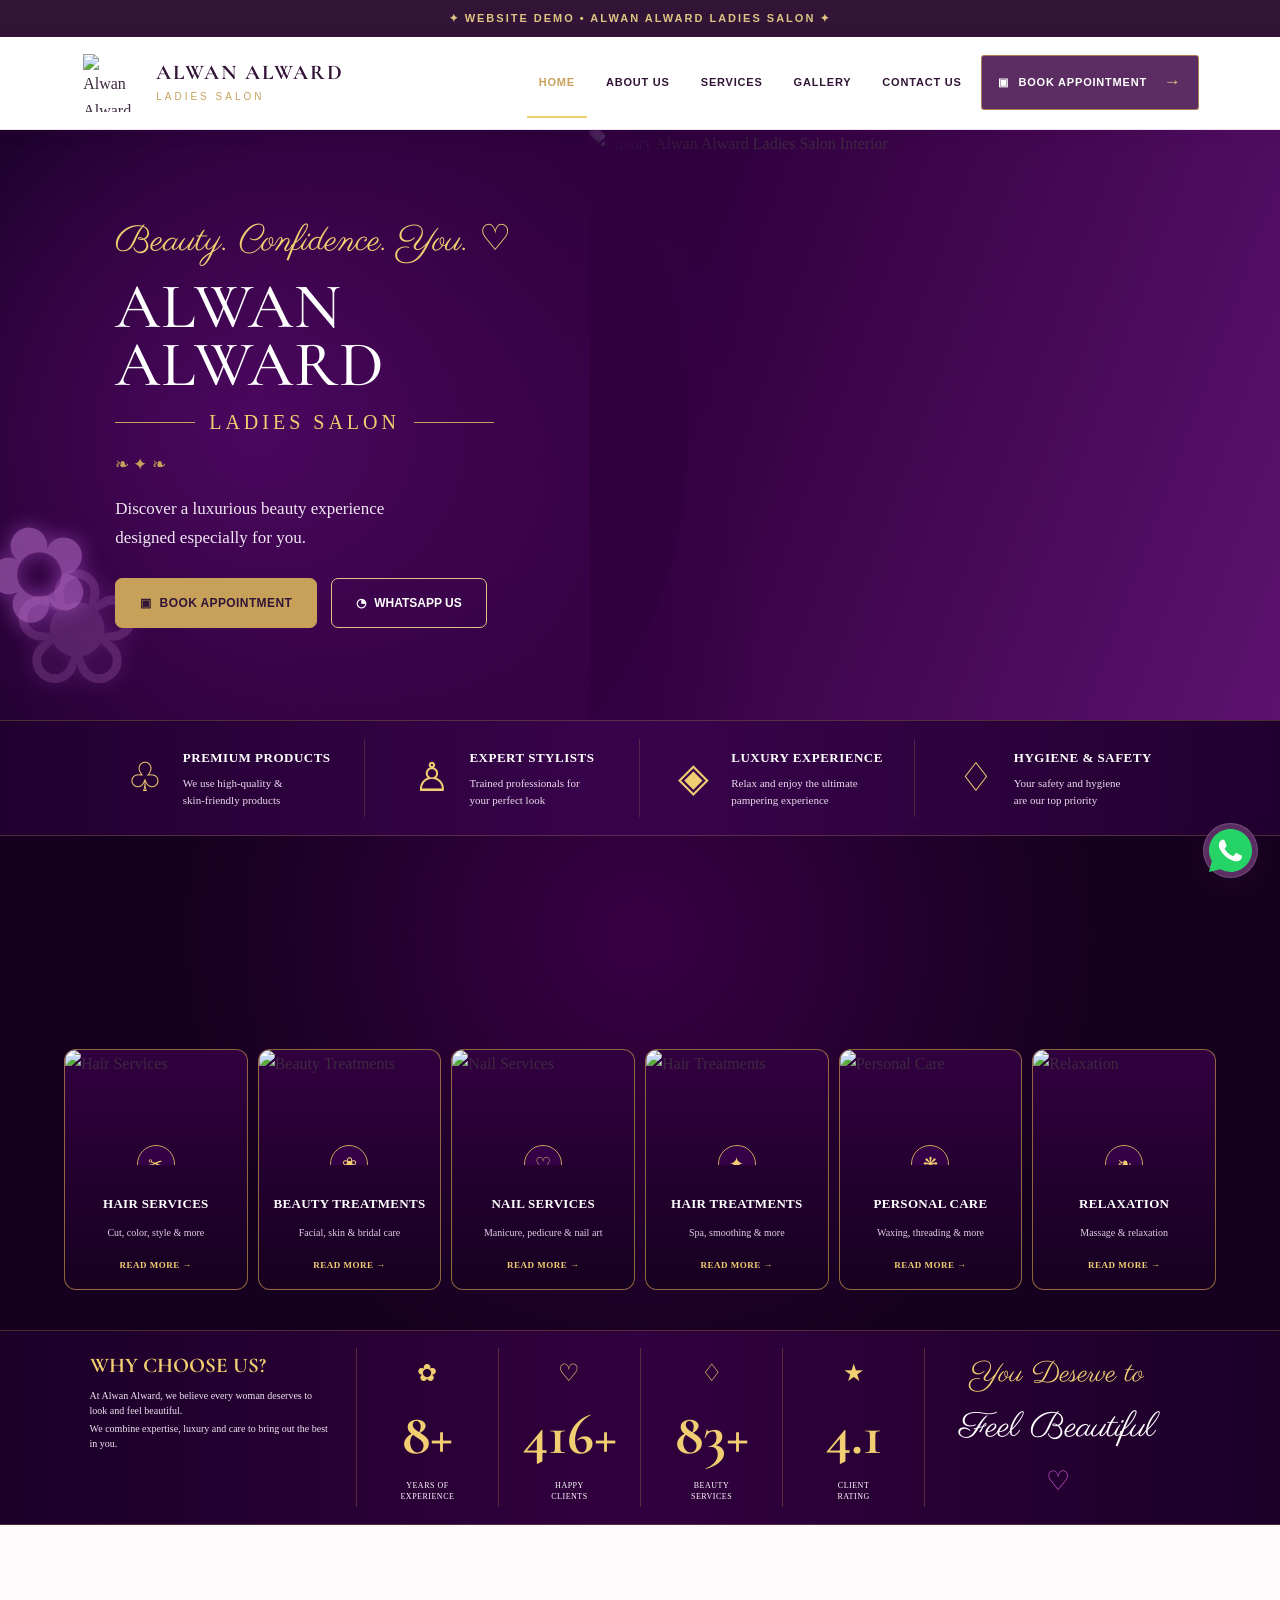
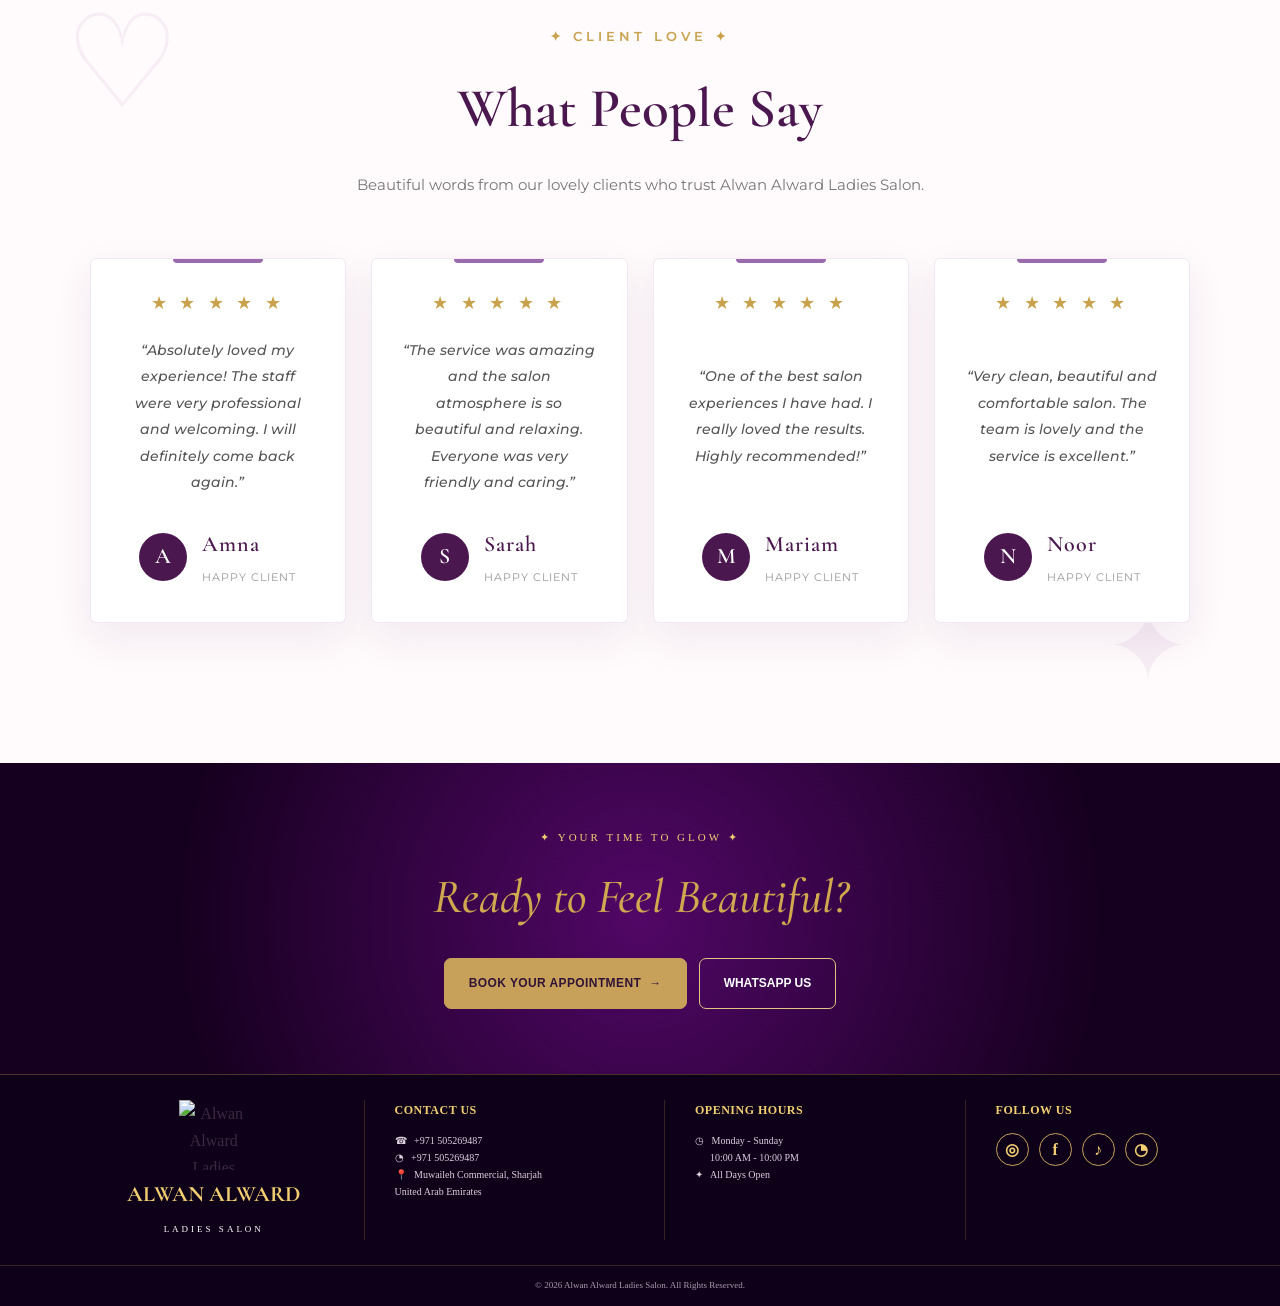
==== index.html @ 828f419b "Add files via upload" ====
<!DOCTYPE html>
<html lang="en">

<head>

    <meta charset="UTF-8">

    <meta name="viewport"
          content="width=device-width, initial-scale=1.0">

    <title>Alwan Alward Ladies Salon | Luxury Beauty Salon</title>

    <meta name="description"
          content="Alwan Alward Ladies Salon - Luxury beauty, hair, nails and personal care in Sharjah.">

    <!-- Google Fonts -->
    <link rel="preconnect"
          href="https://fonts.googleapis.com">

    <link rel="preconnect"
          href="https://fonts.gstatic.com"
          crossorigin>

    <link href="https://fonts.googleapis.com/css2?family=Cormorant+Garamond:wght@400;500;600;700&family=Montserrat:wght@300;400;500;600;700&family=Parisienne&display=swap"
          rel="stylesheet">

    <!-- Main CSS -->
    <link rel="stylesheet"
          href="style.css">

</head>


<body>


<!-- =====================================================
     DEMO BAR
===================================================== -->

<div class="demo-bar">

    ✦ WEBSITE DEMO • ALWAN ALWARD LADIES SALON ✦

</div>



<!-- =====================================================
     HEADER
===================================================== -->

<header class="site-header">

    <div class="header-container">


        <!-- LOGO -->

        <a href="index.html"
           class="brand">

            <div class="brand-logo">

                <img src="images/alwan-alward-logo.png.png"
                     alt="Alwan Alward Ladies Salon Logo">

            </div>

            <div class="brand-text">

                <h1>
                    ALWAN ALWARD
                </h1>

                <span>
                    LADIES SALON
                </span>

            </div>

        </a>



        <!-- NAVIGATION -->

        <nav class="main-nav">

            <a href="index.html"
               class="active">
                HOME
            </a>

            <a href="about.html">
                ABOUT US
            </a>

            <a href="services.html">
                SERVICES
            </a>

            <a href="gallery.html">
                GALLERY
            </a>

            <a href="contact.html">
                CONTACT US
            </a>

            <a href="booking.html"
               class="nav-book">

                <span>▣</span>

                BOOK APPOINTMENT

                <b>→</b>

            </a>

        </nav>


    </div>

</header>



<!-- =====================================================
     HERO
===================================================== -->

<section class="hero">


    <!-- Decorative flowers -->

    <div class="hero-flower hero-flower-left">
        ✿
    </div>

    <div class="hero-flower hero-flower-bottom">
        ❀
    </div>



    <!-- LEFT SIDE -->

    <div class="hero-content">


        <p class="hero-script">

            Beauty. Confidence. You. ♡

        </p>


        <h2>

            ALWAN ALWARD

        </h2>


        <div class="hero-title-line">

            <span></span>

            LADIES SALON

            <span></span>

        </div>


        <div class="hero-ornament">

            ❧ ✦ ❧

        </div>


        <p class="hero-description">

            Discover a luxurious beauty experience
            <br>
            designed especially for you.

        </p>


        <div class="hero-buttons">


            <a href="booking.html"
               class="gold-button">

                <span>▣</span>

                BOOK APPOINTMENT

            </a>


            <a href="https://wa.me/971559984525"
               target="_blank"
               rel="noopener"
               class="outline-button">

                <span>◔</span>

                WHATSAPP US

            </a>


        </div>


    </div>



    <!-- RIGHT SIDE IMAGE -->

    <div class="hero-image">

        <img src="images/alwaanalwardhome.png"
             alt="Luxury Alwan Alward Ladies Salon Interior">

        <div class="hero-image-overlay"></div>

        <div class="hero-image-frame"></div>

    </div>


</section>



<!-- =====================================================
     FEATURE STRIP
===================================================== -->

<section class="feature-strip">


    <div class="feature-item">


        <div class="feature-icon">
            ♧
        </div>


        <div>

            <h3>
                PREMIUM PRODUCTS
            </h3>

            <p>
                We use high-quality &
                <br>
                skin-friendly products
            </p>

        </div>


    </div>



    <div class="feature-item">


        <div class="feature-icon">
            ♙
        </div>


        <div>

            <h3>
                EXPERT STYLISTS
            </h3>

            <p>
                Trained professionals for
                <br>
                your perfect look
            </p>

        </div>


    </div>



    <div class="feature-item">


        <div class="feature-icon">
            ◈
        </div>


        <div>

            <h3>
                LUXURY EXPERIENCE
            </h3>

            <p>
                Relax and enjoy the ultimate
                <br>
                pampering experience
            </p>

        </div>


    </div>



    <div class="feature-item">


        <div class="feature-icon">
            ♢
        </div>


        <div>

            <h3>
                HYGIENE & SAFETY
            </h3>

            <p>
                Your safety and hygiene
                <br>
                are our top priority
            </p>

        </div>


    </div>


</section>



<!-- =====================================================
     SERVICES
===================================================== -->

<section class="services-section">


    <div class="section-heading">


        <p>
            ✦
        </p>


        <h2>
            OUR SERVICES
        </h2>


        <div class="heading-line">

            <span></span>

            ❧

            <span></span>

        </div>


    </div>



    <div class="services-grid">


        <!-- HAIR -->

        <a href="services.html#hair"
           class="service-card">


            <div class="service-image">

                <img src="images/hairsaloon.jpg"
                     alt="Hair Services">

                <div class="service-icon">
                    ✂
                </div>

            </div>


            <div class="service-content">

                <h3>
                    HAIR SERVICES
                </h3>

                <p>
                    Cut, color, style & more
                </p>

                <span>
                    READ MORE →
                </span>

            </div>


        </a>



        <!-- BEAUTY -->

        <a href="services.html#beauty"
           class="service-card">


            <div class="service-image">

                <img src="images/facemassage.jpg"
                     alt="Beauty Treatments">

                <div class="service-icon">
                    ❀
                </div>

            </div>


            <div class="service-content">

                <h3>
                    BEAUTY TREATMENTS
                </h3>

                <p>
                    Facial, skin & bridal care
                </p>

                <span>
                    READ MORE →
                </span>

            </div>


        </a>



        <!-- NAILS -->

        <a href="services.html#nails"
           class="service-card">


            <div class="service-image">

                <img src="images/nailsaloon.jpg"
                     alt="Nail Services">

                <div class="service-icon">
                    ♡
                </div>

            </div>


            <div class="service-content">

                <h3>
                    NAIL SERVICES
                </h3>

                <p>
                    Manicure, pedicure & nail art
                </p>

                <span>
                    READ MORE →
                </span>

            </div>


        </a>



        <!-- HAIR TREATMENTS -->

        <a href="services.html"
           class="service-card">


            <div class="service-image">

                <img src="images/alwan shower.webp"
                     alt="Hair Treatments">

                <div class="service-icon">
                    ✦
                </div>

            </div>


            <div class="service-content">

                <h3>
                    HAIR TREATMENTS
                </h3>

                <p>
                    Spa, smoothing & more
                </p>

                <span>
                    READ MORE →
                </span>

            </div>


        </a>



        <!-- PERSONAL CARE -->

        <a href="services.html"
           class="service-card">


            <div class="service-image">

                <img src="images/tretment.jpg"
                     alt="Personal Care">

                <div class="service-icon">
                    ❋
                </div>

            </div>


            <div class="service-content">

                <h3>
                    PERSONAL CARE
                </h3>

                <p>
                    Waxing, threading & more
                </p>

                <span>
                    READ MORE →
                </span>

            </div>


        </a>



        <!-- RELAXATION -->

        <a href="services.html"
           class="service-card">


            <div class="service-image">

                <img src="images/facemassage.jpg"
                     alt="Relaxation">

                <div class="service-icon">
                    ❧
                </div>

            </div>


            <div class="service-content">

                <h3>
                    RELAXATION
                </h3>

                <p>
                    Massage & relaxation
                </p>

                <span>
                    READ MORE →
                </span>

            </div>


        </a>


    </div>


</section>



<!-- =====================================================
     WHY CHOOSE US / STATS
===================================================== -->

<section class="stats-section">


    <div class="why-text">


        <h2>
            WHY CHOOSE US?
        </h2>


        <p>

            At Alwan Alward, we believe every woman
            deserves to look and feel beautiful.

        </p>


        <p>

            We combine expertise, luxury and care
            to bring out the best in you.

        </p>


    </div>



    <div class="stat-box">


        <div class="stat-icon">
            ✿
        </div>


        <strong class="stat-number" data-target="10">
    0+
</strong>


        <span>
            YEARS OF
            <br>
            EXPERIENCE
        </span>


    </div>



    <div class="stat-box">


        <div class="stat-icon">
            ♡
        </div>


       <strong class="stat-number" data-target="500">
    0+
</strong>

        <span>
            HAPPY
            <br>
            CLIENTS
        </span>


    </div>



    <div class="stat-box">


        <div class="stat-icon">
            ♢
        </div>


       <strong class="stat-number" data-target="100">
    0+
</strong>


        <span>
            BEAUTY
            <br>
            SERVICES
        </span>


    </div>



    <div class="stat-box">


        <div class="stat-icon">
            ★
        </div>


        <strong class="stat-number decimal" data-target="4.9">
    0
</strong>
        <span>
            CLIENT
            <br>
            RATING
        </span>


    </div>



    <div class="stats-message">

        <p>
            You Deserve to
        </p>

        <strong>
            Feel Beautiful
        </strong>

        <span>
            ♡
        </span>

    </div>


</section>

<!-- =====================================================
     WHAT PEOPLE SAY
===================================================== -->

<section class="testimonials-section" id="testimonials">

    <div class="testimonials-heading">

        <span>✦ CLIENT LOVE ✦</span>

        <h2>
            What People Say
        </h2>

        <p>
            Beautiful words from our lovely clients who trust
            Alwan Alward Ladies Salon.
        </p>

    </div>


    <div class="testimonials-container">


        <!-- TESTIMONIAL 1 -->

        <div class="testimonial-card scroll-testimonial">

            <div class="testimonial-stars">
                ★ ★ ★ ★ ★
            </div>

            <p class="testimonial-text">
                “Absolutely loved my experience! The staff were
                very professional and welcoming. I will definitely
                come back again.”
            </p>

            <div class="testimonial-client">

                <div class="client-icon">
                    A
                </div>

                <div>
                    <h3>
                        Amna
                    </h3>

                    <span>
                        Happy Client
                    </span>
                </div>

            </div>

        </div>


        <!-- TESTIMONIAL 2 -->

        <div class="testimonial-card scroll-testimonial">

            <div class="testimonial-stars">
                ★ ★ ★ ★ ★
            </div>

            <p class="testimonial-text">
                “The service was amazing and the salon atmosphere
                is so beautiful and relaxing. Everyone was very
                friendly and caring.”
            </p>

            <div class="testimonial-client">

                <div class="client-icon">
                    S
                </div>

                <div>
                    <h3>
                        Sarah
                    </h3>

                    <span>
                        Happy Client
                    </span>
                </div>

            </div>

        </div>


        <!-- TESTIMONIAL 3 -->

        <div class="testimonial-card scroll-testimonial">

            <div class="testimonial-stars">
                ★ ★ ★ ★ ★
            </div>

            <p class="testimonial-text">
                “One of the best salon experiences I have had.
                I really loved the results. Highly recommended!”
            </p>

            <div class="testimonial-client">

                <div class="client-icon">
                    M
                </div>

                <div>
                    <h3>
                        Mariam
                    </h3>

                    <span>
                        Happy Client
                    </span>
                </div>

            </div>

        </div>


        <!-- TESTIMONIAL 4 -->

        <div class="testimonial-card scroll-testimonial">

            <div class="testimonial-stars">
                ★ ★ ★ ★ ★
            </div>

            <p class="testimonial-text">
                “Very clean, beautiful and comfortable salon.
                The team is lovely and the service is excellent.”
            </p>

            <div class="testimonial-client">

                <div class="client-icon">
                    N
                </div>

                <div>
                    <h3>
                        Noor
                    </h3>

                    <span>
                        Happy Client
                    </span>
                </div>

            </div>

        </div>


    </div>

</section>





<!-- =====================================================
     CALL TO ACTION
===================================================== -->

<section class="cta-section">


    <div class="cta-content">


        <p>
            ✦ YOUR TIME TO GLOW ✦
        </p>


        <h2>
            Ready to Feel
            <span>
                Beautiful?
            </span>
        </h2>


        <div class="cta-buttons">


            <a href="booking.html"
               class="gold-button">

                BOOK YOUR APPOINTMENT

                <b>→</b>

            </a>


            <a href="https://wa.me/971559984525"
               target="_blank"
               rel="noopener"
               class="outline-button">

                WHATSAPP US

            </a>


        </div>


    </div>


</section>



<!-- =====================================================
     FOOTER
===================================================== -->

<footer class="footer">


    <div class="footer-container">


        <!-- FOOTER BRAND -->

        <div class="footer-brand">


            <img src="images/alwan-alward-logo.png.png"
                 alt="Alwan Alward Ladies Salon">


            <h3>
                ALWAN ALWARD
            </h3>


            <span>
                LADIES SALON
            </span>


        </div>



        <!-- CONTACT -->

        <div class="footer-column">


            <h3>
                CONTACT US
            </h3>


            <p>
                ☎ &nbsp; +971 505269487
            </p>


            <p>
                ◔ &nbsp; +971 505269487
            </p>


            <p>
                📍 &nbsp; Muwaileh Commercial,
                Sharjah
            </p>


            <p>
                United Arab Emirates
            </p>


        </div>



        <!-- OPENING HOURS -->

        <div class="footer-column">


            <h3>
                OPENING HOURS
            </h3>


            <p>
                ◷ &nbsp; Monday - Sunday
            </p>


            <p>
                &nbsp;&nbsp;&nbsp;&nbsp;&nbsp;
                10:00 AM - 10:00 PM
            </p>


            <p>
                ✦ &nbsp; All Days Open
            </p>


        </div>



        <!-- SOCIAL -->

        <div class="footer-column">


            <h3>
                FOLLOW US
            </h3>


            <div class="social-links">


                <a href="https://www.instagram.com/alwan_alward_ladies_salon/"
                   target="_blank"
                   rel="noopener"
                   aria-label="Instagram">

                    ◎

                </a>


                <a href="#"
                   aria-label="Facebook">

                    f

                </a>


                <a href="#"
                   aria-label="TikTok">

                    ♪

                </a>


                <a href="https://wa.me/971559984525"
                   target="_blank"
                   rel="noopener"
                   aria-label="WhatsApp">

                    ◔

                </a>


            </div>


        </div>


    </div>



    <div class="footer-bottom">


        © 2026 Alwan Alward Ladies Salon.
        All Rights Reserved.


    </div>


</footer>




<!-- =====================================================
     FLOATING WHATSAPP
===================================================== -->

<a
    href="https://wa.me/971559984525"
    target="_blank"
    rel="noopener"
    class="floating-whatsapp"
    aria-label="WhatsApp"
>
    <svg
        viewBox="0 0 32 32"
        xmlns="http://www.w3.org/2000/svg"
        aria-hidden="true"
    >
        <path
            fill="#25D366"
            d="M16 3C8.82 3 3 8.82 3 16c0 2.29.6 4.44 1.74 6.34L3 29l6.83-1.7A12.94 12.94 0 0 0 16 29c7.18 0 13-5.82 13-13S23.18 3 16 3z"
        />

        <path
            fill="#fff"
            d="M22.1 18.7c-.34-.17-2.02-1-2.33-1.11-.31-.12-.54-.17-.77.17-.23.34-.88 1.11-1.08 1.34-.2.23-.4.26-.74.09-.34-.17-1.43-.53-2.72-1.69-1.01-.9-1.69-2-1.89-2.34-.2-.34-.02-.52.15-.69.15-.15.34-.4.51-.6.17-.2.23-.34.34-.57.11-.23.06-.43-.03-.6-.09-.17-.77-1.85-1.06-2.54-.28-.67-.56-.58-.77-.59h-.65c-.23 0-.6.09-.91.43-.31.34-1.2 1.17-1.2 2.85 0 1.68 1.23 3.3 1.4 3.53.17.23 2.42 3.7 5.86 5.19.82.35 1.46.56 1.96.72.82.26 1.56.22 2.15.13.66-.1 2.02-.83 2.3-1.63.28-.8.28-1.48.2-1.63-.08-.14-.31-.23-.65-.4z"
        />
    </svg>
</a>


<!-- =====================================================
     STATS COUNTING SCRIPT
===================================================== -->

<script>

document.addEventListener("DOMContentLoaded", function () {

    const numbers =
        document.querySelectorAll(".stat-number");


    const observer =
        new IntersectionObserver(

            function (entries, observer) {

                entries.forEach(function (entry) {

                    if (entry.isIntersecting) {

                        const number = entry.target;

                        const target =
                            parseFloat(
                                number.dataset.target
                            );

                        const isDecimal =
                            number.classList.contains(
                                "decimal"
                            );


                        const duration = 2000;

                        const startTime =
                            performance.now();


                        function updateNumber(currentTime) {

                            const elapsed =
                                currentTime - startTime;


                            const progress =
                                Math.min(
                                    elapsed / duration,
                                    1
                                );


                            const eased =
                                1 -
                                Math.pow(
                                    1 - progress,
                                    3
                                );


                            const current =
                                target * eased;


                            if (isDecimal) {

                                number.textContent =
                                    current.toFixed(1);

                            } else {

                                number.textContent =
                                    Math.floor(current) + "+";

                            }


                            if (progress < 1) {

                                requestAnimationFrame(
                                    updateNumber
                                );

                            } else {

                                if (isDecimal) {

                                    number.textContent =
                                        target.toFixed(1);

                                } else {

                                    number.textContent =
                                        target + "+";

                                }

                            }

                        }


                        requestAnimationFrame(
                            updateNumber
                        );


                        /*
                           Run counting only once
                        */

                        observer.unobserve(number);

                    }

                });

            },

            {
                threshold: 0.5
            }

        );


    numbers.forEach(function (number) {

        observer.observe(number);

    });

});

</script>





<!-- =====================================================
     TESTIMONIAL REPEAT SCROLL ANIMATION
===================================================== -->

<script>

document.addEventListener("DOMContentLoaded", function () {

    const testimonialCards =
        document.querySelectorAll(".scroll-testimonial");


    if (testimonialCards.length === 0) {
        return;
    }


    const testimonialObserver =
        new IntersectionObserver(

            function (entries) {

                entries.forEach(function (entry) {

                    if (entry.isIntersecting) {

                        /*
                           Add animation when entering screen
                        */

                        entry.target.classList.add("show");

                    } else {

                        /*
                           Remove animation when leaving screen

                           This allows the animation to happen
                           again when the user scrolls back.
                        */

                        entry.target.classList.remove("show");

                    }

                });

            },

            {
                threshold: 0.20
            }

        );


    testimonialCards.forEach(function (card) {

        testimonialObserver.observe(card);

    });

});

</script>


<!-- =====================================================
     BODY / HTML CLOSING
===================================================== -->

</body>

</html>
---- style.css ----
/* =========================================================
   ALWAN ALWARD LADIES SALON
   LUXURY PURPLE DESIGN
========================================================= */


/* =========================================================
   RESET
========================================================= */

* {
    margin: 0;
    padding: 0;
    box-sizing: border-box;
}


html {
    scroll-behavior: smooth;
}


body {
    font-family: "Montserrat", sans-serif;
    background: #12001f;
    color: #ffffff;
    overflow-x: hidden;
}


a {
    text-decoration: none;
    color: inherit;
}


img {
    max-width: 100%;
    display: block;
}


/* =========================================================
   COLORS
========================================================= */

:root {

    --dark-purple: #10001c;

    --deep-purple: #180024;

    --purple: #3a0750;

    --bright-purple: #68177e;

    --gold: #d9aa4d;

    --light-gold: #f2ce72;

    --white: #ffffff;

    --soft-white: #eee7f2;

    --border-gold: rgba(218, 170, 77, 0.65);

}


/* =========================================================
   DEMO BAR
========================================================= */

.demo-bar {

    background: #08000e;

    color: var(--light-gold);

    text-align: center;

    padding: 6px 10px;

    font-size: 9px;

    letter-spacing: 3px;

    font-weight: 600;

}


/* =========================================================
   HEADER
========================================================= */

.site-header {

    position: relative;

    z-index: 50;

    background:
        linear-gradient(
            90deg,
            #10001d,
            #21002f,
            #12001e
        );

    border-bottom: 1px solid
        rgba(218, 170, 77, 0.25);

}


.header-container {

    width: 92%;

    max-width: 1450px;

    margin: auto;

    min-height: 86px;

    display: flex;

    align-items: center;

    justify-content: space-between;

    gap: 40px;

}


/* =========================================================
   BRAND
========================================================= */

.brand {

    display: flex;

    align-items: center;

    gap: 13px;

}


.brand-logo {

    width: 62px;

    height: 62px;

    display: flex;

    align-items: center;

    justify-content: center;

}


.brand-logo img {

    width: 62px;

    height: 62px;

    object-fit: contain;

}


.brand-text {

    display: flex;

    flex-direction: column;

}


.brand-text h1 {

    font-family:
        "Cormorant Garamond",
        serif;

    font-size: 27px;

    letter-spacing: 1px;

    color: white;

    line-height: 1;

}


.brand-text span {

    margin-top: 6px;

    font-size: 10px;

    letter-spacing: 4px;

    color: var(--light-gold);

}


/* =========================================================
   NAVIGATION
========================================================= */

.main-nav {

    display: flex;

    align-items: center;

    gap: 34px;

}


.main-nav > a {

    position: relative;

    color: #ffffff;

    font-size: 13px;

    font-weight: 500;

    letter-spacing: .3px;

    transition: .3s ease;

}


.main-nav > a:hover {

    color: var(--light-gold);

}


.main-nav > a.active {

    color: var(--light-gold);

}


.main-nav > a.active::after {

    content: "";

    position: absolute;

    left: 0;

    right: 0;

    bottom: -16px;

    height: 2px;

    background:
        var(--light-gold);

}


/* =========================================================
   NAV BOOK BUTTON
========================================================= */

.nav-book {

    border: 1px solid
        var(--border-gold);

    padding: 13px 19px;

    border-radius: 8px;

    display: flex !important;

    align-items: center;

    gap: 10px;

    color: white !important;

}


.nav-book b {

    color: var(--light-gold);

    font-size: 17px;

}


.nav-book:hover {

    background: var(--gold);

    color: #180021 !important;

}


/* =========================================================
   HERO
========================================================= */

.hero {

    min-height: 590px;

    position: relative;

    overflow: hidden;

    display: grid;

    grid-template-columns:
        46%
        54%;

    background:

        radial-gradient(
            circle at 20% 50%,
            #4c075f 0%,
            transparent 45%
        ),

        linear-gradient(
            110deg,
            #12001f,
            #31003f 50%,
            #5d126e
        );

}


/* =========================================================
   HERO CONTENT
========================================================= */

.hero-content {

    position: relative;

    z-index: 5;

    display: flex;

    flex-direction: column;

    justify-content: center;

    padding:

        45px
        45px
        55px
        9vw;

}


.hero-script {

    color: var(--light-gold);

    font-family:
        "Parisienne",
        cursive;

    font-size: 36px;

    margin-bottom: 6px;

}


.hero-content h2 {

    font-family:
        "Cormorant Garamond",
        serif;

    font-size: clamp(
        55px,
        5vw,
        84px
    );

    font-weight: 500;

    line-height: .9;

    letter-spacing: 1px;

    color: white;

}


.hero-title-line {

    display: flex;

    align-items: center;

    gap: 14px;

    color: var(--light-gold);

    font-size: 20px;

    letter-spacing: 4px;

    margin-top: 12px;

}


.hero-title-line span {

    width: 80px;

    height: 1px;

    background: var(--gold);

}


.hero-ornament {

    color: var(--gold);

    margin: 12px 0;

    font-size: 17px;

}


.hero-description {

    color: #f2e8f4;

    font-size: 17px;

    line-height: 1.7;

    margin-top: 3px;

}


.hero-buttons {

    display: flex;

    gap: 14px;

    margin-top: 25px;

    flex-wrap: wrap;

}


/* =========================================================
   BUTTONS
========================================================= */

.gold-button {

    background:
        linear-gradient(
            135deg,
            #f1c866,
            #c79539
        );

    color: #24002e;

    padding: 14px 24px;

    border-radius: 7px;

    display: inline-flex;

    align-items: center;

    justify-content: center;

    gap: 10px;

    font-size: 13px;

    font-weight: 700;

    letter-spacing: .4px;

    transition: .3s ease;

    border: 1px solid var(--gold);

}


.gold-button:hover {

    transform: translateY(-3px);

    box-shadow:
        0 10px 30px
        rgba(218, 170, 77, .25);

}


.outline-button {

    padding: 14px 24px;

    border: 1px solid
        var(--gold);

    border-radius: 7px;

    color: white;

    display: inline-flex;

    align-items: center;

    justify-content: center;

    gap: 9px;

    font-size: 13px;

    font-weight: 600;

    transition: .3s ease;

}


.outline-button:hover {

    background: var(--gold);

    color: #21002b;

}


/* =========================================================
   HERO IMAGE
========================================================= */

.hero-image {

    position: relative;

    min-height: 590px;

    overflow: hidden;

}


.hero-image img {

    width: 100%;

    height: 100%;

    object-fit: cover;

    object-position: center;

}


.hero-image-overlay {

    position: absolute;

    inset: 0;

    background:

        linear-gradient(
            90deg,
            rgba(48, 0, 63, .9),
            transparent 25%
        );

}


.hero-image-frame {

    position: absolute;

    top: 0;

    left: -80px;

    width: 180px;

    height: 100%;

    background: #31003f;

    clip-path: ellipse(
        100% 55%
        at 0% 50%
    );

}


/* =========================================================
   HERO DECORATIONS
========================================================= */

.hero-flower {

    position: absolute;

    z-index: 3;

    color: #b66ac8;

    opacity: .6;

    text-shadow:
        0 0 20px #a84dc4;

}


.hero-flower-left {

    left: -15px;

    bottom: 35px;

    font-size: 130px;

    transform: rotate(-20deg);

}


.hero-flower-bottom {

    left: 10px;

    bottom: -45px;

    font-size: 160px;

    opacity: .3;

}


/* =========================================================
   FEATURE STRIP
========================================================= */

.feature-strip {

    background:

        linear-gradient(
            90deg,
            #21002f,
            #39034c,
            #21002f
        );

    border-top: 1px solid
        rgba(218,170,77,.25);

    border-bottom: 1px solid
        rgba(218,170,77,.25);

    display: grid;

    grid-template-columns:
        repeat(4, 1fr);

    padding: 18px 7%;

}


.feature-item {

    display: flex;

    align-items: center;

    justify-content: center;

    gap: 15px;

    padding: 5px 25px;

    border-right:
        1px solid
        rgba(218,170,77,.2);

}


.feature-item:last-child {

    border-right: none;

}


.feature-icon {

    font-size: 40px;

    color: var(--light-gold);

    min-width: 45px;

    text-align: center;

}


.feature-item h3 {

    font-size: 13px;

    color: white;

    letter-spacing: .5px;

    margin-bottom: 6px;

}


.feature-item p {

    color: #eadcec;

    font-size: 11px;

    line-height: 1.5;

}


/* =========================================================
   SERVICES
========================================================= */

.services-section {

    position: relative;

    padding: 35px 5% 40px;

    background:

        radial-gradient(
            circle at 50% 20%,
            #380044,
            transparent 60%
        ),

        #16001f;

}


.section-heading {

    text-align: center;

    margin-bottom: 22px;

}


.section-heading > p {

    color: var(--gold);

    font-size: 22px;

}


.section-heading h2 {

    font-family:
        "Cormorant Garamond",
        serif;

    font-size: 28px;

    font-weight: 600;

    color: var(--light-gold);

    letter-spacing: 2px;

}


.heading-line {

    display: flex;

    justify-content: center;

    align-items: center;

    gap: 14px;

    color: var(--gold);

    margin-top: 3px;

}


.heading-line span {

    width: 150px;

    height: 1px;

    background:
        linear-gradient(
            90deg,
            transparent,
            var(--gold)
        );

}


.heading-line span:last-child {

    background:
        linear-gradient(
            90deg,
            var(--gold),
            transparent
        );

}


/* =========================================================
   SERVICE GRID
========================================================= */

.services-grid {

    max-width: 1250px;

    margin: auto;

    display: grid;

    grid-template-columns:
        repeat(6, 1fr);

    gap: 10px;

}


.service-card {

    background:
        linear-gradient(
            180deg,
            #31003f,
            #170020
        );

    border: 1px solid
        rgba(218,170,77,.6);

    border-radius: 12px;

    overflow: hidden;

    transition: .35s ease;

}


.service-card:hover {

    transform: translateY(-7px);

    border-color:
        var(--light-gold);

    box-shadow:
        0 15px 35px
        rgba(0,0,0,.35);

}


.service-image {

    height: 115px;

    position: relative;

    overflow: hidden;

}


.service-image img {

    width: 100%;

    height: 100%;

    object-fit: cover;

    transition: .4s ease;

}


.service-card:hover
.service-image img {

    transform: scale(1.08);

}


.service-icon {

    position: absolute;

    bottom: -18px;

    left: 50%;

    transform:
        translateX(-50%);

    width: 38px;

    height: 38px;

    border-radius: 50%;

    display: flex;

    align-items: center;

    justify-content: center;

    background: #340046;

    border: 1px solid
        var(--gold);

    color: var(--light-gold);

    font-size: 18px;

}


.service-content {

    text-align: center;

    padding:
        28px
        10px
        13px;

}


.service-content h3 {

    color: white;

    font-size: 13px;

    letter-spacing: .3px;

}


.service-content p {

    color: #ded0e3;

    font-size: 10px;

    margin: 8px 0;

}


.service-content span {

    color: var(--light-gold);

    font-size: 9px;

    font-weight: 600;

    letter-spacing: .5px;

}


/* =========================================================
   STATS
========================================================= */

.stats-section {

    background:

        linear-gradient(
            90deg,
            #1c0028,
            #31003e,
            #1c0028
        );

    border-top:
        1px solid
        rgba(218,170,77,.25);

    border-bottom:
        1px solid
        rgba(218,170,77,.25);

    display: grid;

    grid-template-columns:
        1.5fr
        repeat(4, .8fr)
        1.5fr;

    align-items: stretch;

    padding:
        17px 7%;

}


.why-text {

    padding-right: 25px;

}


.why-text h2 {

    font-family:
        "Cormorant Garamond",
        serif;

    color: var(--light-gold);

    font-size: 21px;

    margin-bottom: 6px;

}


.why-text p {

    color: #eee3f1;

    font-size: 10px;

    line-height: 1.45;

    max-width: 250px;

    margin-bottom: 4px;

}


.stat-box {

    border-left:
        1px solid
        rgba(218,170,77,.25);

    display: flex;

    flex-direction: column;

    align-items: center;

    justify-content: center;

    text-align: center;

    padding: 5px 10px;

}


.stat-icon {

    color: var(--light-gold);

    font-size: 24px;

}


.stat-box strong {

    font-family:
        "Cormorant Garamond",
        serif;

    font-size: 27px;

    color: var(--light-gold);

    line-height: 1;

    margin-top: 3px;

}


.stat-box span {

    font-size: 8px;

    color: white;

    line-height: 1.4;

    margin-top: 4px;

    letter-spacing: .5px;

}


.stats-message {

    border-left:
        1px solid
        rgba(218,170,77,.25);

    display: flex;

    flex-direction: column;

    align-items: center;

    justify-content: center;

}


.stats-message p {

    font-family:
        "Parisienne",
        cursive;

    font-size: 29px;

    color: var(--light-gold);

}


.stats-message strong {

    font-family:
        "Parisienne",
        cursive;

    font-size: 35px;

    color: white;

    font-weight: 400;

}


.stats-message span {

    color: #bf54c9;

    font-size: 27px;

}


/* =========================================================
   CTA
========================================================= */

.cta-section {

    padding: 65px 20px;

    text-align: center;

    background:

        radial-gradient(
            circle,
            #510766,
            #16001f 70%
        );

}


.cta-content > p {

    color: var(--light-gold);

    font-size: 11px;

    letter-spacing: 3px;

}


.cta-content h2 {

    font-family:
        "Cormorant Garamond",
        serif;

    font-size: 48px;

    font-weight: 500;

    margin: 10px 0 20px;

}


.cta-content h2,
.cta-content h2 span {
    color: #d0a84f !important;

    font-style: italic;

}


.cta-buttons {

    display: flex;

    justify-content: center;

    gap: 12px;

    flex-wrap: wrap;

}


/* =========================================================
   FOOTER
========================================================= */

.footer {

    background:
        #0e0019;

    border-top:
        1px solid
        rgba(218,170,77,.3);

}


.footer-container {

    width: 90%;

    max-width: 1300px;

    margin: auto;

    display: grid;

    grid-template-columns:
        1.2fr
        1.2fr
        1.2fr
        1fr;

    padding: 25px 0;

}


.footer-brand {

    text-align: center;

    border-right:
        1px solid
        rgba(218,170,77,.2);

}


.footer-brand img {

    width: 70px;

    height: 70px;

    object-fit: contain;

    margin:
        0 auto
        6px;

}


.footer-brand h3 {

    font-family:
        "Cormorant Garamond",
        serif;

    color: var(--light-gold);

    font-size: 22px;

}


.footer-brand span {

    color: white;

    font-size: 9px;

    letter-spacing: 3px;

}


.footer-column {

    padding:
        0 30px;

    border-right:
        1px solid
        rgba(218,170,77,.2);

}


.footer-column:last-child {

    border-right: none;

}


.footer-column h3 {

    color: var(--light-gold);

    font-size: 12px;

    letter-spacing: .5px;

    margin-bottom: 12px;

}


.footer-column p {

    color: #dcd0df;

    font-size: 10px;

    line-height: 1.7;

}


.social-links {

    display: flex;

    gap: 10px;

    margin-top: 13px;

}


.social-links a {

    width: 33px;

    height: 33px;

    border:
        1px solid
        var(--gold);

    border-radius: 50%;

    display: flex;

    align-items: center;

    justify-content: center;

    color: var(--light-gold);

    font-weight: 600;

    transition: .3s;

}


.social-links a:hover {

    background: var(--gold);

    color: #16001f;

}


.footer-bottom {

    border-top:
        1px solid
        rgba(218,170,77,.2);

    text-align: center;

    padding: 12px;

    color: #aa9caf;

    font-size: 9px;

}


/* =========================================================
   FLOATING WHATSAPP
========================================================= */

.floating-whatsapp {

    position: fixed;

    z-index: 100;

    right: 25px;

    bottom: 25px;

    width: 54px;

    height: 54px;

    border-radius: 50%;

    background:
        linear-gradient(
            135deg,
            #8a3aa1,
            #4d095d
        );

    border:
        1px solid
        rgba(255,255,255,.15);

    display: flex;

    align-items: center;

    justify-content: center;

    color: white;

    font-size: 25px;

    box-shadow:
        0 10px 30px
        rgba(0,0,0,.35);

    transition: .3s;

}


.floating-whatsapp:hover {

    transform:
        translateY(-5px)
        scale(1.05);

}


/* =========================================================
   TABLET
========================================================= */

@media (max-width: 1100px) {


    .header-container {

        width: 95%;

    }


    .main-nav {

        gap: 18px;

    }


    .main-nav > a {

        font-size: 11px;

    }


    .hero-content {

        padding-left: 6vw;

    }


    .hero-script {

        font-size: 29px;

    }


    .hero-content h2 {

        font-size: 58px;

    }


    .services-grid {

        grid-template-columns:
            repeat(3, 1fr);

    }


    .stats-section {

        grid-template-columns:
            repeat(3, 1fr);

        gap: 0;

    }


    .why-text {

        grid-column:
            span 3;

        text-align: center;

        padding:
            0 0 15px;

    }


    .why-text p {

        margin-left: auto;
        margin-right: auto;

    }


    .stats-message {

        grid-column:
            span 3;

        border-left: none;

        border-top:
            1px solid
            rgba(218,170,77,.2);

        padding-top: 15px;

        margin-top: 10px;

    }


}


/* =========================================================
   MOBILE
========================================================= */

@media (max-width: 760px) {


    .demo-bar {

        font-size: 7px;

        letter-spacing: 1.5px;

    }


    .header-container {

        min-height: 75px;

        flex-direction: column;

        gap: 15px;

        padding: 15px 0;

    }


    .brand {

        width: 100%;

        justify-content: center;

    }


    .brand-text h1 {

        font-size: 24px;

    }


    .main-nav {

        width: 100%;

        overflow-x: auto;

        justify-content:
            flex-start;

        padding-bottom: 5px;

        gap: 22px;

    }


    .main-nav > a {

        white-space: nowrap;

        font-size: 10px;

    }


    .nav-book {

        padding:
            10px 13px;

    }


    .hero {

        display: flex;

        flex-direction: column;

        min-height: auto;

    }


    .hero-content {

        order: 2;

        text-align: center;

        padding:
            45px 20px;

        align-items: center;

    }


    .hero-script {

        font-size: 30px;

    }


    .hero-content h2 {

        font-size: 54px;

    }


    .hero-title-line {

        font-size: 15px;

        letter-spacing: 3px;

    }


    .hero-title-line span {

        width: 35px;

    }


    .hero-description {

        font-size: 13px;

    }


    .hero-buttons {

        justify-content: center;

    }


    .hero-image {

        order: 1;

        min-height: 330px;

    }


    .hero-image-frame {

        display: none;

    }


    .hero-image-overlay {

        background:
            linear-gradient(
                180deg,
                transparent 50%,
                rgba(31,0,40,.8)
            );

    }


    .hero-flower {

        display: none;

    }


    .feature-strip {

        grid-template-columns:
            repeat(2, 1fr);

        padding: 15px 10px;

    }


    .feature-item {

        padding: 12px 8px;

        border-bottom:
            1px solid
            rgba(218,170,77,.2);

    }


    .feature-item:nth-child(2) {

        border-right: none;

    }


    .feature-item:nth-child(3) {

        border-bottom: none;

    }


    .feature-item:nth-child(4) {

        border-bottom: none;

        border-right: none;

    }


    .feature-icon {

        font-size: 28px;

        min-width: 30px;

    }


    .feature-item h3 {

        font-size: 9px;

    }


    .feature-item p {

        font-size: 8px;

    }


    .services-section {

        padding:
            35px 15px;

    }


    .heading-line span {

        width: 60px;

    }


    .services-grid {

        grid-template-columns:
            repeat(2, 1fr);

        gap: 10px;

    }


    .service-image {

        height: 120px;

    }


    .service-content h3 {

        font-size: 10px;

    }


    .service-content p {

        font-size: 8px;

    }


    .stats-section {

        grid-template-columns:
            repeat(2, 1fr);

        padding:
            25px 15px;

    }


    .why-text {

        grid-column:
            span 2;

    }


    .stat-box {

        border-bottom:
            1px solid
            rgba(218,170,77,.2);

        padding: 15px 5px;

    }


    .stats-message {

        grid-column:
            span 2;

    }


    .footer-container {

        grid-template-columns:
            repeat(2, 1fr);

        gap: 25px;

    }


    .footer-brand {

        border-right: none;

        grid-column:
            span 2;

        border-bottom:
            1px solid
            rgba(218,170,77,.2);

        padding-bottom: 20px;

    }


    .footer-column {

        border-right: none;

        padding:
            0 10px;

    }


}


/* =========================================================
   SMALL MOBILE
========================================================= */

@media (max-width: 450px) {


    .brand-text h1 {

        font-size: 20px;

    }


    .brand-text span {

        font-size: 8px;

    }


    .hero-content h2 {

        font-size: 45px;

    }


    .hero-script {

        font-size: 26px;

    }


    .hero-description {

        font-size: 12px;

    }


    .gold-button,
    .outline-button {

        width: 100%;

    }


    .hero-buttons {

        width: 100%;

        max-width: 300px;

    }


    .services-grid {

        grid-template-columns:
            1fr;

    }


    .service-image {

        height: 180px;

    }


    .stats-section {

        grid-template-columns:
            repeat(2, 1fr);

    }


    .cta-content h2 {

        font-size: 40px;

    }


    .footer-container {

        grid-template-columns:
            1fr;

    }


    .footer-brand,
    .why-text,
    .stats-message {

        grid-column:
            span 1;

    }


    .social-links {

        justify-content: center;

    }


    .floating-whatsapp {

        right: 15px;

        bottom: 15px;

    }

}
/* =========================================================
   SERVICES PAGE - NEW LUXURY DESIGN
========================================================= */

.services-hero {

    min-height: 360px;

    position: relative;

    display: flex;

    align-items: center;

    justify-content: center;

    text-align: center;

    overflow: hidden;

    background:

        radial-gradient(
            circle at center,
            #560968,
            transparent 55%
        ),

        linear-gradient(
            120deg,
            #10001c,
            #32003f,
            #180021
        );

    border-bottom:
        1px solid
        rgba(218,170,77,.3);

}


.services-hero-content {

    position: relative;

    z-index: 2;

    padding: 60px 20px;

}


.services-hero-content > p:first-child {

    font-family:
        "Parisienne",
        cursive;

    color:
        var(--light-gold);

    font-size: 36px;

}


.services-hero-content h2 {

    font-family:
        "Cormorant Garamond",
        serif;

    font-size:
        clamp(55px, 7vw, 82px);

    font-weight: 500;

    letter-spacing: 3px;

    line-height: 1;

    margin-top: 5px;

}


.services-title-line {

    display: flex;

    align-items: center;

    justify-content: center;

    gap: 15px;

    color:
        var(--light-gold);

    font-size: 12px;

    letter-spacing: 4px;

    margin-top: 15px;

}


.services-title-line span {

    width: 80px;

    height: 1px;

    background:
        var(--gold);

}


.services-hero-text {

    font-family:
        "Montserrat",
        sans-serif !important;

    font-size: 13px !important;

    line-height: 1.7;

    margin-top: 20px;

    color:
        #eee4f0 !important;

}


.services-hero-decoration {

    position: absolute;

    left: 3%;

    bottom: -65px;

    font-size: 230px;

    color:
        #b055c1;

    opacity: .18;

    transform: rotate(-20deg);

}


.services-hero::after {

    content: "✿";

    position: absolute;

    right: 3%;

    top: -65px;

    font-size: 230px;

    color:
        #b055c1;

    opacity: .16;

    transform: rotate(20deg);

}


/* =========================================================
   SERVICES INTRODUCTION
========================================================= */

.services-introduction {

    padding:
        55px 20px 40px;

    text-align: center;

    background:
        #16001f;

}


.services-introduction > p:last-child {

    max-width: 720px;

    margin:
        10px auto 0;

    color:
        #dcd0e0;

    font-size: 13px;

    line-height: 1.8;

}


/* =========================================================
   SERVICE DETAIL
========================================================= */

.service-detail {

    padding:
        65px 6%;

    background:
        #16001f;

}


.service-detail-dark {

    background:
        #1c0028;

}


.service-detail-inner {

    max-width: 1200px;

    margin: auto;

    display: grid;

    grid-template-columns:
        1fr
        1fr;

    gap: 65px;

    align-items: center;

}


/* =========================================================
   SERVICE IMAGE
========================================================= */

.service-detail-image {

    height: 390px;

    position: relative;

    overflow: hidden;

    border:
        1px solid
        rgba(218,170,77,.7);

    border-radius: 5px;

    box-shadow:
        0 20px 45px
        rgba(0,0,0,.4);

}


.service-detail-image img {

    width: 100%;

    height: 100%;

    object-fit: cover;

    transition:
        transform .5s ease;

}


.service-detail-image:hover img {

    transform:
        scale(1.06);

}


.service-detail-image::after {

    content: "";

    position: absolute;

    inset: 12px;

    border:
        1px solid
        rgba(242,206,114,.5);

    pointer-events: none;

}


.service-image-label {

    position: absolute;

    z-index: 3;

    left: 25px;

    bottom: 25px;

    background:
        rgba(20,0,29,.88);

    border:
        1px solid
        var(--gold);

    padding:
        8px 17px;

    color:
        var(--light-gold);

    font-size: 10px;

    letter-spacing: 3px;

}


/* =========================================================
   SERVICE CONTENT
========================================================= */

.service-detail-content {

    padding: 10px 0;

}


.service-label {

    color:
        var(--light-gold);

    font-size: 10px;

    letter-spacing: 3px;

    margin-bottom: 12px;

}


.service-detail-content h2 {

    font-family:
        "Cormorant Garamond",
        serif;

    font-size: 48px;

    font-weight: 500;

    color: white;

    line-height: 1;

    margin-bottom: 18px;

}


.service-detail-content > p:not(.service-label) {

    max-width: 500px;

    color:
        #dcd0e0;

    font-size: 13px;

    line-height: 1.8;

    margin-bottom: 25px;

}


/* =========================================================
   SERVICE ITEMS
========================================================= */

.service-items {

    display: grid;

    grid-template-columns:
        repeat(2, 1fr);

    gap: 11px 25px;

    margin-bottom: 30px;

}


.service-items div {

    padding-bottom: 9px;

    border-bottom:
        1px solid
        rgba(218,170,77,.15);

    color:
        #eee7f0;

    font-size: 11px;

}


.service-items span {

    color:
        var(--light-gold);

    margin-right: 8px;

}


/* =========================================================
   SERVICES CTA
========================================================= */

.services-cta {

    padding:
        75px 20px;

    text-align: center;

    background:

        radial-gradient(
            circle,
            #570968,
            #16001f 70%
        );

    border-top:
        1px solid
        rgba(218,170,77,.25);

}


.services-cta > div > p:first-child {

    color:
        var(--light-gold);

    font-size: 10px;

    letter-spacing: 3px;

}


.services-cta h2 {

    font-family:
        "Cormorant Garamond",
        serif;

    font-size: 52px;

    font-weight: 500;

    margin:
        10px 0 8px;

}


.services-cta h2 span {

    color:
        var(--light-gold);

    font-style: italic;

}


.services-cta-text {

    color:
        #dcd0e0;

    font-size: 13px;

    margin-bottom: 25px;

}


.services-cta-buttons {

    display: flex;

    justify-content: center;

    gap: 12px;

    flex-wrap: wrap;

}


/* =========================================================
   SERVICES TABLET
========================================================= */

@media (max-width: 900px) {

    .service-detail-inner {

        gap: 35px;

    }


    .service-detail-image {

        height: 330px;

    }


    .service-detail-content h2 {

        font-size: 40px;

    }

}


/* =========================================================
   SERVICES MOBILE
========================================================= */

@media (max-width: 760px) {

    .services-hero {

        min-height: 320px;

    }


    .services-hero-content > p:first-child {

        font-size: 29px;

    }


    .services-hero-content h2 {

        font-size: 52px;

    }


    .services-title-line {

        font-size: 9px;

        letter-spacing: 2px;

    }


    .services-title-line span {

        width: 40px;

    }


    .services-hero-text {

        font-size: 11px !important;

    }


    .services-hero-decoration {

        font-size: 130px;

        left: -25px;

        bottom: -30px;

    }


    .services-hero::after {

        font-size: 130px;

        right: -25px;

        top: -30px;

    }


    .services-introduction {

        padding:
            40px 18px 30px;

    }


    .services-introduction > p:last-child {

        font-size: 11px;

    }


    .service-detail {

        padding:
            45px 18px;

    }


    .service-detail-inner {

        grid-template-columns:
            1fr;

        gap: 30px;

    }


    .service-detail-image {

        height: 290px;

    }


    .service-detail-content {

        text-align: center;

    }


    .service-detail-content > p:not(.service-label) {

        margin-left: auto;

        margin-right: auto;

        font-size: 12px;

    }


    .service-detail-content h2 {

        font-size: 38px;

    }


    .service-items {

        text-align: left;

    }


    .service-detail-content .gold-button {

        width: auto;

    }


    .services-cta {

        padding:
            60px 20px;

    }


    .services-cta h2 {

        font-size: 42px;

    }

}


/* =========================================================
   SERVICES SMALL MOBILE
========================================================= */

@media (max-width: 450px) {

    .services-hero-content h2 {

        font-size: 43px;

    }


    .service-detail-image {

        height: 245px;

    }


    .service-detail-content h2 {

        font-size: 33px;

    }


    .service-items {

        grid-template-columns:
            1fr;

    }


    .service-detail-content .gold-button {

        width: 100%;

    }


    .services-cta h2 {

        font-size: 36px;

    }

}/* =========================================================
   SERVICES HERO
========================================================= */

.services-hero {

    position: relative;

    min-height: 420px;

    overflow: hidden;

    display: flex;

    align-items: center;

    justify-content: center;

    text-align: center;

    background:
        linear-gradient(
            135deg,
            #16001f,
            #3a0750,
            #180024
        );

}


/* GIRL IMAGE */

.services-hero-girl {

    position: absolute;

    inset: 0;

    display: flex;

    justify-content: center;

    align-items: center;

    z-index: 1;

}


/* IMAGE */

.services-hero-girl img {

    width: 100%;

    height: 100%;

    object-fit: cover;

    object-position: center;

    opacity: 0.28;

    filter:
        brightness(0.8)
        saturate(0.7);

    animation:
        servicesGirlFloat
        7s
        ease-in-out
        infinite;

}


/* PURPLE LIGHT OVER IMAGE */

.services-hero-overlay {

    position: absolute;

    inset: 0;

    z-index: 2;

    background:

        radial-gradient(
            circle at center,
            rgba(104, 23, 126, 0.25),
            rgba(18, 0, 31, 0.88)
        );

}


/* HEADING CONTENT */

.services-hero-content {

    position: relative;

    z-index: 4;

    padding: 50px 20px;

}


/* SMALL SCRIPT TEXT */

.services-hero-content > p:first-child {

    font-family:
        "Parisienne",
        cursive;

    font-size: 32px;

    color: var(--light-gold);

    margin-bottom: 10px;

    animation:
        servicesTextReveal
        1.2s
        ease
        both;

}


/* MAIN HEADING */

.services-hero-content h2 {

    font-family:
        "Cormorant Garamond",
        serif;

    font-size: clamp(
        55px,
        8vw,
        100px
    );

    font-weight: 500;

    letter-spacing: 5px;

    color: white;

    text-shadow:
        0 5px 30px
        rgba(0,0,0,.5);

    animation:
        servicesTitleReveal
        1.4s
        ease
        both;

}


/* GOLD LINE */

.services-title-line {

    display: flex;

    align-items: center;

    justify-content: center;

    gap: 15px;

    color: var(--light-gold);

    font-size: 15px;

    letter-spacing: 4px;

    margin-top: 15px;

    animation:
        servicesTextReveal
        1.6s
        ease
        both;

}


.services-title-line span {

    width: 100px;

    height: 1px;

    background:
        linear-gradient(
            90deg,
            transparent,
            var(--gold)
        );

}


.services-title-line span:last-child {

    background:
        linear-gradient(
            90deg,
            var(--gold),
            transparent
        );

}


/* DESCRIPTION */

.services-hero-text {

    margin-top: 18px;

    color: #eee5f1;

    font-size: 14px;

    line-height: 1.7;

    animation:
        servicesTextReveal
        1.8s
        ease
        both;

}


/* FLOWER */

.services-hero-decoration {

    position: absolute;

    z-index: 3;

    left: 7%;

    bottom: 25px;

    color: #b66ac8;

    font-size: 100px;

    opacity: .35;

    animation:
        flowerFloat
        6s
        ease-in-out
        infinite;

}


/* =========================================================
   ANIMATIONS
========================================================= */

@keyframes servicesGirlFloat {

    0% {

        transform:
            scale(1.02)
            translateY(0);

    }

    50% {

        transform:
            scale(1.06)
            translateY(-8px);

    }

    100% {

        transform:
            scale(1.02)
            translateY(0);

    }

}


@keyframes servicesTitleReveal {

    0% {

        opacity: 0;

        transform:
            translateY(25px)
            scale(.96);

        filter: blur(5px);

    }

    100% {

        opacity: 1;

        transform:
            translateY(0)
            scale(1);

        filter: blur(0);

    }

}


@keyframes servicesTextReveal {

    0% {

        opacity: 0;

        transform:
            translateY(15px);

    }

    100% {

        opacity: 1;

        transform:
            translateY(0);

    }

}


@keyframes flowerFloat {

    0%,
    100% {

        transform:
            rotate(-8deg)
            translateY(0);

    }

    50% {

        transform:
            rotate(5deg)
            translateY(-12px);

    }

}
/* =========================================================
   BEAUTY MOMENT SECTION
========================================================= */

.beauty-moment {

    position: relative;

    min-height: 430px;

    overflow: hidden;

    display: flex;

    align-items: center;

    justify-content: center;

    text-align: center;

    background: #180024;

}


/* BACKGROUND IMAGE */

.beauty-moment-bg {

    position: absolute;

    inset: 0;

    z-index: 1;

}


.beauty-moment-bg img {

    width: 100%;

    height: 100%;

    object-fit: cover;

    object-position: center;

    opacity: .25;

    filter:
        brightness(.65)
        saturate(.7);

    animation:
        beautyMomentZoom
        10s
        ease-in-out
        infinite;

}


/* DARK PURPLE OVERLAY */

.beauty-moment-overlay {

    position: absolute;

    inset: 0;

    z-index: 2;

    background:

        radial-gradient(
            circle at center,
            rgba(91, 16, 111, .35),
            rgba(15, 0, 25, .94)
        );

}


/* CONTENT */

.beauty-moment-content {

    position: relative;

    z-index: 5;

    max-width: 700px;

    padding: 60px 25px;

}


/* SMALL TITLE */

.beauty-moment-small {

    color: var(--light-gold);

    font-size: 11px;

    letter-spacing: 4px;

    margin-bottom: 12px;

}


/* MAIN TITLE */

.beauty-moment-content h2 {

    font-family:
        "Cormorant Garamond",
        serif;

    font-size: clamp(
        55px,
        7vw,
        85px
    );

    font-weight: 500;

    line-height: .95;

    color: white;

}


.beauty-moment-content h2 span {

    color: var(--light-gold);

    font-style: italic;

}


/* DECORATIVE LINE */

.beauty-moment-line {

    display: flex;

    align-items: center;

    justify-content: center;

    gap: 14px;

    margin: 18px 0;

    color: var(--gold);

}


.beauty-moment-line span {

    width: 100px;

    height: 1px;

    background:

        linear-gradient(
            90deg,
            transparent,
            var(--gold)
        );

}


.beauty-moment-line span:last-child {

    background:

        linear-gradient(
            90deg,
            var(--gold),
            transparent
        );

}


/* DESCRIPTION */

.beauty-moment-text {

    color: #eaddec;

    font-size: 14px;

    line-height: 1.8;

    margin-bottom: 25px;

}


/* IMAGE ANIMATION */

@keyframes beautyMomentZoom {

    0% {

        transform: scale(1.02);

    }

    50% {

        transform: scale(1.08);

    }

    100% {

        transform: scale(1.02);

    }

}


/* =========================================================
   SIMPLE FOOTER
========================================================= */

.simple-footer {

    background: #0d0017;

    border-top:
        1px solid
        rgba(218,170,77,.25);

    text-align: center;

    padding: 25px 20px 15px;

}


/* BRAND */

.simple-footer-brand {

    display: flex;

    justify-content: center;

    align-items: center;

    gap: 12px;

    margin-bottom: 18px;

}


.simple-footer-brand img {

    width: 48px;

    height: 48px;

    object-fit: contain;

}


.simple-footer-brand div {

    display: flex;

    flex-direction: column;

    text-align: left;

}


.simple-footer-brand strong {

    font-family:
        "Cormorant Garamond",
        serif;

    color: var(--light-gold);

    font-size: 21px;

    letter-spacing: 1px;

}


.simple-footer-brand span {

    color: white;

    font-size: 8px;

    letter-spacing: 3px;

    margin-top: 3px;

}


/* LINKS */

.simple-footer-links {

    display: flex;

    justify-content: center;

    flex-wrap: wrap;

    gap: 25px;

    margin-bottom: 18px;

}


.simple-footer-links a {

    color: #d9c9df;

    font-size: 10px;

    letter-spacing: 1px;

    transition: .3s;

}


.simple-footer-links a:hover {

    color: var(--light-gold);

}


/* COPYRIGHT */

.simple-footer-copy {

    border-top:
        1px solid
        rgba(218,170,77,.15);

    padding-top: 13px;

    color: #8f8195;

    font-size: 9px;

}


/* =========================================================
   MOBILE
========================================================= */

@media (max-width: 760px) {

    .beauty-moment {

        min-height: 390px;

    }


    .beauty-moment-bg img {

        opacity: .20;

    }


    .beauty-moment-content {

        padding:
            55px 20px;

    }


    .beauty-moment-small {

        font-size: 9px;

        letter-spacing: 2px;

    }


    .beauty-moment-content h2 {

        font-size: 55px;

    }


    .beauty-moment-text {

        font-size: 12px;

    }


    .beauty-moment-line span {

        width: 55px;

    }


    .simple-footer-links {

        gap: 15px;

    }

}
/* =====================================================
   GALLERY HERO
===================================================== */

.gallery-hero {
    position: relative;
    min-height: 430px;

    display: flex;
    align-items: center;
    justify-content: center;

    text-align: center;

    overflow: hidden;

    background:
    linear-gradient(
        rgba(190, 160, 190, 0.72),
        rgba(190, 160, 190, 0.72)
    ),
    url("images/services-girl.png");
    background-size: cover;
    background-position: center;

    color: white;
}


.gallery-hero::before {
    content: "✦";

    position: absolute;

    top: 70px;
    left: 12%;

    font-size: 25px;

    opacity: 0.6;

    animation: galleryFloat 4s ease-in-out infinite;
}


.gallery-hero::after {
    content: "✧";

    position: absolute;

    bottom: 70px;
    right: 13%;

    font-size: 30px;

    opacity: 0.5;

    animation: galleryFloat 5s ease-in-out infinite reverse;
}


.gallery-hero-content {
    position: relative;

    z-index: 2;

    max-width: 750px;

    padding: 50px 20px;

    animation: galleryHeroReveal 1.2s ease forwards;
}


.gallery-hero-content > p:first-child {
    font-family: "Parisienne", cursive;

    font-size: 28px;

    margin-bottom: 12px;
}


.gallery-hero-content h2 {
    font-family: "Cormorant Garamond", serif;

    font-size: clamp(48px, 7vw, 82px);

    letter-spacing: 5px;

    margin: 0;

    font-weight: 600;
}


.gallery-title-line {
    display: flex;

    align-items: center;

    justify-content: center;

    gap: 15px;

    margin: 18px 0;

    font-size: 12px;

    letter-spacing: 4px;
}


.gallery-title-line span {
    width: 60px;

    height: 1px;

    background: currentColor;

    opacity: 0.7;
}


.gallery-hero-text {
    font-family: "Montserrat", sans-serif;

    font-size: 15px;

    line-height: 1.8;

    opacity: 0.9;
}



/* =====================================================
   GALLERY INTRODUCTION
===================================================== */

.gallery-introduction {
    text-align: center;

    max-width: 850px;

    margin: auto;

    padding: 90px 25px 55px;
}


.gallery-introduction .section-heading p {
    margin-bottom: 8px;
}


.gallery-introduction .section-heading h2 {
    font-family: "Cormorant Garamond", serif;

    font-size: 42px;

    letter-spacing: 3px;

    margin: 0;
}


.gallery-introduction > p:last-child {
    max-width: 650px;

    margin: 25px auto 0;

    line-height: 1.9;

    opacity: 0.75;
}



/* =====================================================
   GALLERY GRID
===================================================== */

.gallery-section {
    max-width: 1200px;

    margin: auto;

    padding: 20px 25px 100px;
}


.gallery-grid {
    display: grid;

    grid-template-columns: repeat(3, 1fr);

    gap: 22px;
}


.gallery-card {
    position: relative;

    height: 360px;

    overflow: hidden;

    cursor: pointer;

    border-radius: 4px;

    box-shadow: 0 12px 35px rgba(0,0,0,0.12);

    animation: galleryCardReveal 0.8s ease both;
}


.gallery-card:nth-child(2) {
    animation-delay: 0.1s;
}


.gallery-card:nth-child(3) {
    animation-delay: 0.2s;
}


.gallery-card:nth-child(4) {
    animation-delay: 0.3s;
}


.gallery-card:nth-child(5) {
    animation-delay: 0.4s;
}


.gallery-card:nth-child(6) {
    animation-delay: 0.5s;
}


.gallery-card.gallery-large {
    height: 500px;

    grid-row: span 1;
}


.gallery-card img {
    width: 100%;

    height: 100%;

    object-fit: cover;

    display: block;

    transition:
        transform 0.8s ease,
        filter 0.8s ease;
}


.gallery-card:hover img {
    transform: scale(1.08);

    filter: brightness(0.72);
}


.gallery-overlay {
    position: absolute;

    inset: 0;

    display: flex;

    flex-direction: column;

    align-items: center;

    justify-content: center;

    text-align: center;

    padding: 20px;

    background: linear-gradient(
    to top,
    rgba(120, 85, 125, 0.72),
    rgba(120, 85, 125, 0.05)
);

    color: white;

    opacity: 0;

    transition: opacity 0.5s ease;
}


.gallery-card:hover .gallery-overlay {
    opacity: 1;
}


.gallery-overlay span {
    font-size: 24px;

    margin-bottom: 8px;
}


.gallery-overlay h3 {
    font-family: "Cormorant Garamond", serif;

    font-size: 30px;

    margin: 5px 0;

    transform: translateY(15px);

    transition: transform 0.5s ease;
}


.gallery-overlay p {
    font-family: "Montserrat", sans-serif;

    font-size: 12px;

    letter-spacing: 2px;

    transform: translateY(15px);

    transition: transform 0.6s ease;
}


.gallery-card:hover .gallery-overlay h3,
.gallery-card:hover .gallery-overlay p {
    transform: translateY(0);
}



/* =====================================================
   INSTAGRAM SECTION
===================================================== */

.gallery-instagram {
    text-align: center;
    color:#dce443 ;
 padding: 80px 25px;
background:
        radial-gradient(
            circle at center,
            #4f075f,
            #16001f 70%
        );

    border-top: 1px solid rgba(218,170,77,.25);
    border-bottom: 1px solid rgba(218,170,77,.25);
}


.gallery-instagram > div {
    max-width: 750px;

    margin: auto;
}


.gallery-instagram p:first-child {
    letter-spacing: 3px;

    font-size: 12px;
}


.gallery-instagram h2 {
    font-family: "Cormorant Garamond", serif;

    font-size: 48px;
    font-weight: 500;

    color: white;

    margin: 15px 0;
}


.gallery-instagram h2 span {
    font-family: "Parisienne", cursive;

    font-weight: 400;
    color: var(--light-gold);
}


.gallery-instagram p {
    line-height: 1.8;

    max-width: 600px;

    margin: 20px auto 30px;

    opacity: 0.75;
}



/* =====================================================
   GALLERY CTA
===================================================== */

.gallery-cta {
    position: relative;

    text-align: center;

    padding: 110px 25px;

    color: white;

    background:
    linear-gradient(
        rgba(185, 155, 185, 0.78),
        rgba(185, 155, 185, 0.78)
    ),
    url("images/services-girl.png");

    background-size: cover;

    background-position: center;
}


.gallery-cta h2 {
    font-family: "Cormorant Garamond", serif;

    font-size: 52px;

    margin: 15px 0;
}


.gallery-cta h2 span {
    font-family: "Parisienne", cursive;

    font-weight: 400;
}


.gallery-cta-text {
    margin-bottom: 30px;

    opacity: 0.9;
}



/* =====================================================
   ANIMATIONS
===================================================== */

@keyframes galleryHeroReveal {

    from {
        opacity: 0;
        transform: translateY(30px);
    }

    to {
        opacity: 1;
        transform: translateY(0);
    }

}


@keyframes galleryCardReveal {

    from {
        opacity: 0;
        transform: translateY(35px);
    }

    to {
        opacity: 1;
        transform: translateY(0);
    }

}


@keyframes galleryFloat {

    0%, 100% {
        transform: translateY(0) rotate(0deg);
    }

    50% {
        transform: translateY(-15px) rotate(8deg);
    }

}



/* =====================================================
   MOBILE
===================================================== */

@media (max-width: 768px) {

    .gallery-hero {
        min-height: 380px;
    }


    .gallery-hero-content h2 {
        font-size: 48px;

        letter-spacing: 3px;
    }


    .gallery-grid {
        grid-template-columns: 1fr 1fr;

        gap: 14px;
    }


    .gallery-card,
    .gallery-card.gallery-large {
        height: 280px;
    }


    .gallery-overlay {
        opacity: 1;

        background: linear-gradient(
            to top,
            rgba(35, 18, 35, 0.75),
            transparent
        );

        justify-content: flex-end;

        align-items: flex-start;

        text-align: left;
    }


    .gallery-overlay h3,
    .gallery-overlay p {
        transform: translateY(0);
    }


    .gallery-instagram h2,
    .gallery-cta h2 {
        font-size: 40px;
    }

}


@media (max-width: 500px) {

    .gallery-grid {
        grid-template-columns: 1fr;
    }


    .gallery-card,
    .gallery-card.gallery-large {
        height: 350px;
    }


    .gallery-hero-content h2 {
        font-size: 40px;
    }

}
.instagram-button {
    background:
        linear-gradient(
            135deg,
            #f1c866,
            #c79539
        );

    color: #24002e;

    padding: 14px 24px;

    border-radius: 7px;

    display: inline-flex;

    align-items: center;

    justify-content: center;

    gap: 10px;

    font-size: 13px;

    font-weight: 700;

    letter-spacing: .4px;

    border: 1px solid var(--gold);

    transition: .3s ease;
}

.instagram-button:hover {
    transform: translateY(-3px);

    box-shadow:
        0 10px 30px
        rgba(218,170,77,.25);
}
/* =========================================================
   CONTACT PAGE
========================================================= */

#contact-page {
    min-height: 650px;
    padding: 80px 6% 90px;
    text-align: center;

    background:
        radial-gradient(
            circle at center,
            #4f075f,
            transparent 60%
        ),
        #16001f;
}


/* SMALL LABEL */

.contact-label {
    color: var(--light-gold);
    font-size: 11px;
    letter-spacing: 4px;
    margin-bottom: 12px;
}


/* MAIN TITLE */

#contact-page > h2 {
    font-family: "Cormorant Garamond", serif;

    font-size: 58px;
    font-weight: 500;

    color: white;

    margin-bottom: 15px;
}


/* INTRO */

.contact-intro {
    max-width: 600px;

    margin: 0 auto 45px;

    color: #ded0e3;

    font-size: 14px;

    line-height: 1.8;
}


/* =========================================================
   CONTACT CARDS
========================================================= */

.contact-cards {
    max-width: 1100px;

    margin: auto;

    display: grid;

    grid-template-columns:
        repeat(3, 1fr);

    gap: 20px;
}


.contact-card {
    min-height: 210px;

    padding: 35px 20px;

    display: flex;

    flex-direction: column;

    align-items: center;

    justify-content: center;

    background:
        linear-gradient(
            180deg,
            #31003f,
            #170020
        );

    border:
        1px solid
        rgba(218,170,77,.55);

    border-radius: 12px;

    transition: .35s ease;
}


.contact-card:hover {
    transform: translateY(-8px);

    border-color:
        var(--light-gold);

    box-shadow:
        0 15px 40px
        rgba(0,0,0,.35);
}


/* ICON */

.contact-icon {
    width: 55px;
    height: 55px;

    border-radius: 50%;

    display: flex;

    align-items: center;
    justify-content: center;

    margin-bottom: 15px;

    background: #340046;

    border:
        1px solid
        var(--gold);

    font-size: 24px;
}


/* CARD TITLE */

.contact-card h3 {
    font-family:
        "Cormorant Garamond",
        serif;

    color:
        var(--light-gold);

    font-size: 25px;

    margin-bottom: 10px;
}


/* CARD TEXT */

.contact-card p {
    color: #eee5f1;

    font-size: 12px;

    line-height: 1.8;
}


/* =========================================================
   CONTACT BUTTONS
========================================================= */

.contact-buttons {
    display: flex;

    justify-content: center;

    align-items: center;

    gap: 15px;

    flex-wrap: wrap;

    margin-top: 40px;
}


/* GOOGLE MAP BUTTON */

.maps-button {
    background:
        linear-gradient(
            135deg,
            #f1c866,
            #c79539
        );

    color: #24002e;

    padding: 14px 24px;

    border-radius: 7px;

    display: inline-flex;

    align-items: center;

    justify-content: center;

    gap: 10px;

    font-size: 13px;

    font-weight: 700;

    letter-spacing: .3px;

    border:
        1px solid
        var(--gold);

    transition: .3s ease;
}


.maps-button:hover {
    transform: translateY(-3px);

    box-shadow:
        0 10px 30px
        rgba(218,170,77,.25);
}


/* =========================================================
   INSTAGRAM BUTTON
========================================================= */

.instagram-button {
    background:
        linear-gradient(
            135deg,
            #f1c866,
            #c79539
        );

    color: #24002e;

    padding: 14px 24px;

    border-radius: 7px;

    display: inline-flex;

    align-items: center;

    justify-content: center;

    gap: 10px;

    font-size: 13px;

    font-weight: 700;

    letter-spacing: .4px;

    border:
        1px solid
        var(--gold);

    transition: .3s ease;
}


.instagram-button:hover {
    transform: translateY(-3px);

    box-shadow:
        0 10px 30px
        rgba(218,170,77,.25);
}


/* =========================================================
   CONTACT MOBILE
========================================================= */

@media (max-width: 760px) {

    #contact-page {
        padding:
            60px 18px 70px;
    }


    #contact-page > h2 {
        font-size: 48px;
    }


    .contact-intro {
        font-size: 12px;

        margin-bottom: 30px;
    }


    .contact-cards {
        grid-template-columns: 1fr;

        gap: 15px;
    }


    .contact-card {
        min-height: 180px;

        padding: 30px 20px;
    }


    .contact-buttons {
        flex-direction: column;

        width: 100%;

        max-width: 330px;

        margin-left: auto;

        margin-right: auto;
    }


    .maps-button,
    .instagram-button {
        width: 100%;
    }

}


/* =========================================================
   CONTACT SMALL MOBILE
========================================================= */

@media (max-width: 450px) {

    #contact-page > h2 {
        font-size: 42px;
    }


    .contact-label {
        font-size: 9px;

        letter-spacing: 2px;
    }


    .contact-card h3 {
        font-size: 23px;
    }

}
/* =========================================================
   CONTACT PAGE
========================================================= */

#contact-page {

    min-height: 650px;

    padding: 90px 20px 100px;

    text-align: center;

    background:
        radial-gradient(
            circle at center,
            #4b075c,
            #16001f 70%
        );

}


/* SMALL GOLD LABEL */

.contact-label {

    color: var(--light-gold);

    font-size: 11px;

    letter-spacing: 4px;

    margin-bottom: 12px;

}


/* MAIN TITLE */

#contact-page > h2 {

    font-family:
        "Cormorant Garamond",
        serif;

    font-size: clamp(
        50px,
        7vw,
        78px
    );

    font-weight: 500;

    color: white;

    letter-spacing: 2px;

    margin-bottom: 15px;

}


/* INTRO */

.contact-intro {

    max-width: 650px;

    margin: auto;

    color: #ded0e3;

    font-size: 14px;

    line-height: 1.8;

}


/* =========================================================
   CONTACT CARDS
========================================================= */

.contact-cards {

    max-width: 1100px;

    margin: 55px auto 40px;

    display: grid;

    grid-template-columns:
        repeat(3, 1fr);

    gap: 20px;

}


.contact-card {

    position: relative;

    padding: 35px 20px;

    background:
        linear-gradient(
            145deg,
            #320041,
            #180021
        );

    border:
        1px solid
        rgba(218,170,77,.55);

    border-radius: 12px;

    transition:
        transform .35s ease,
        box-shadow .35s ease,
        border-color .35s ease;

}


.contact-card:hover {

    transform: translateY(-8px);

    border-color:
        var(--light-gold);

    box-shadow:
        0 18px 40px
        rgba(0,0,0,.35);

}


/* ICON */

.contact-icon {

    width: 58px;

    height: 58px;

    margin: 0 auto 18px;

    display: flex;

    align-items: center;

    justify-content: center;

    border-radius: 50%;

    border:
        1px solid
        var(--gold);

    background:
        #3a0750;

    font-size: 25px;

}


/* CARD TITLE */

.contact-card h3 {

    font-family:
        "Cormorant Garamond",
        serif;

    color:
        var(--light-gold);

    font-size: 25px;

    font-weight: 500;

    margin-bottom: 12px;

}


/* CARD TEXT */

.contact-card p {

    color:
        #e4d9e7;

    font-size: 12px;

    line-height: 1.8;

}


/* =========================================================
   CONTACT BUTTONS
========================================================= */

.contact-buttons {

    display: flex;

    justify-content: center;

    align-items: center;

    gap: 15px;

    flex-wrap: wrap;

    margin-top: 35px;

}


.maps-button,
.instagram-button {

    min-width: 210px;

    padding: 14px 24px;

    border-radius: 7px;

    display: inline-flex;

    align-items: center;

    justify-content: center;

    gap: 9px;

    font-size: 12px;

    font-weight: 700;

    letter-spacing: .4px;

    transition: .3s ease;

}


/* GOOGLE MAP BUTTON */

.maps-button {

    background:
        linear-gradient(
            135deg,
            #f1c866,
            #c79539
        );

    color: #24002e;

    border:
        1px solid
        var(--gold);

}


.maps-button:hover {

    transform: translateY(-3px);

    box-shadow:
        0 10px 30px
        rgba(218,170,77,.25);

}


/* INSTAGRAM */

.instagram-button {

    background:
        transparent;

    color:
        white;

    border:
        1px solid
        var(--gold);

}


.instagram-button:hover {

    background:
        var(--gold);

    color:
        #24002e;

    transform:
        translateY(-3px);

}


/* =========================================================
   CONTACT MOBILE
========================================================= */

@media (max-width: 760px) {

    #contact-page {

        padding:
            65px 18px 75px;

    }


    #contact-page > h2 {

        font-size: 52px;

    }


    .contact-intro {

        font-size: 12px;

    }


    .contact-cards {

        grid-template-columns:
            1fr;

        max-width: 450px;

        margin-top: 40px;

    }


    .contact-card {

        padding:
            30px 20px;

    }


    .contact-buttons {

        flex-direction: column;

    }


    .maps-button,
    .instagram-button {

        width: 100%;

        max-width: 320px;

    }

}


/* =========================================================
   CONTACT SMALL MOBILE
========================================================= */

@media (max-width: 450px) {

    #contact-page > h2 {

        font-size: 44px;

    }


    .contact-label {

        font-size: 9px;

        letter-spacing: 2px;

    }


    .contact-card h3 {

        font-size: 23px;

    }

}
/* =====================================================
   BOOKING PAGE
===================================================== */

.booking-hero {
    position: relative;
    min-height: 360px;

    display: flex;
    align-items: center;
    justify-content: center;

    text-align: center;

    overflow: hidden;

    background:
        radial-gradient(
            circle at center,
            #570968,
            transparent 60%
        ),
        linear-gradient(
            120deg,
            #10001c,
            #32003f,
            #180024
        );

    border-bottom: 1px solid rgba(218,170,77,.3);
}


.booking-hero::before {
    content: "✦";

    position: absolute;

    left: 10%;
    top: 70px;

    color: var(--light-gold);

    font-size: 35px;

    opacity: .5;

    animation: bookingFloat 4s ease-in-out infinite;
}


.booking-hero::after {
    content: "✧";

    position: absolute;

    right: 10%;
    bottom: 65px;

    color: var(--light-gold);

    font-size: 40px;

    opacity: .45;

    animation: bookingFloat 5s ease-in-out infinite reverse;
}


.booking-hero-content {
    position: relative;

    z-index: 3;

    max-width: 800px;

    padding: 60px 20px;
}


.booking-hero-content > p:first-child {
    font-family: "Parisienne", cursive;

    color: var(--light-gold);

    font-size: 34px;

    margin-bottom: 8px;
}


.booking-hero-content h2 {
    font-family: "Cormorant Garamond", serif;

    font-size: clamp(48px, 7vw, 78px);

    font-weight: 500;

    letter-spacing: 3px;

    line-height: 1;

    color: white;
}


.booking-title-line {
    display: flex;

    justify-content: center;
    align-items: center;

    gap: 14px;

    margin: 18px 0;

    color: var(--light-gold);

}


.booking-title-line span {
    width: 90px;

    height: 1px;

    background: var(--gold);
}


.booking-hero-text {
    color: #e9ddea;

    font-size: 13px;

    line-height: 1.8;
}


/* =====================================================
   BOOKING MAIN SECTION
===================================================== */

.booking-section {
    padding: 80px 6%;

    background:
        radial-gradient(
            circle at 20% 50%,
            #350041,
            transparent 45%
        ),
        #16001f;
}


.booking-container {
    max-width: 1250px;

    margin: auto;

    display: grid;

    grid-template-columns: .9fr 1.1fr;

    gap: 70px;

    align-items: center;
}


/* =====================================================
   BOOKING INFORMATION
===================================================== */

.booking-info {
    padding: 20px 0;
}


.booking-label {
    color: var(--light-gold);

    font-size: 10px;

    letter-spacing: 3px;

    margin-bottom: 14px;
}


.booking-info h2 {
    font-family: "Cormorant Garamond", serif;

    font-size: 52px;

    font-weight: 500;

    line-height: 1.05;

    color: white;

    margin-bottom: 22px;
}


.booking-info h2 span {
    color: var(--light-gold);

    font-style: italic;
}


.booking-description {
    color: #dcd0e0;

    font-size: 13px;

    line-height: 1.9;

    max-width: 500px;

    margin-bottom: 35px;
}


/* =====================================================
   BOOKING INFO ITEMS
===================================================== */

.booking-info-items {
    display: flex;

    flex-direction: column;

    gap: 20px;
}


.booking-info-item {
    display: flex;

    align-items: center;

    gap: 16px;

    padding-bottom: 17px;

    border-bottom:
        1px solid
        rgba(218,170,77,.15);
}


.booking-info-icon {
    width: 42px;

    height: 42px;

    flex-shrink: 0;

    border: 1px solid var(--gold);

    border-radius: 50%;

    display: flex;

    align-items: center;

    justify-content: center;

    color: var(--light-gold);

    font-size: 16px;
}


.booking-info-item h3 {
    color: white;

    font-family: "Cormorant Garamond", serif;

    font-size: 20px;

    margin-bottom: 3px;
}


.booking-info-item p {
    color: #cfc1d3;

    font-size: 10px;
}


/* =====================================================
   BOOKING CARD
===================================================== */

.booking-card {
    background:
        linear-gradient(
            145deg,
            #32003f,
            #190021
        );

    border:
        1px solid
        rgba(218,170,77,.65);

    border-radius: 12px;

    padding: 38px;

    box-shadow:
        0 25px 60px
        rgba(0,0,0,.35);
}


.booking-card-heading {
    text-align: center;

    margin-bottom: 28px;
}


.booking-card-heading p {
    color: var(--light-gold);

    font-size: 9px;

    letter-spacing: 3px;

    margin-bottom: 6px;
}


.booking-card-heading h2 {
    font-family: "Cormorant Garamond", serif;

    color: white;

    font-size: 40px;

    font-weight: 500;
}


.booking-card-heading span {
    display: block;

    width: 70px;

    height: 1px;

    background: var(--gold);

    margin: 10px auto 0;
}


/* =====================================================
   FORM
===================================================== */

.booking-field {
    margin-bottom: 18px;
}


.booking-field label {
    display: block;

    color: #eee5f1;

    font-size: 11px;

    letter-spacing: .5px;

    margin-bottom: 7px;
}


.booking-field label span {
    color: #a99baa;

    font-size: 9px;
}


.booking-field input,
.booking-field select,
.booking-field textarea {
    width: 100%;

    border:
        1px solid
        rgba(218,170,77,.35);

    background: #180020;

    color: white;

    border-radius: 6px;

    padding: 13px 14px;

    font-family: "Montserrat", sans-serif;

    font-size: 12px;

    outline: none;

    transition: .3s ease;
}


.booking-field input::placeholder,
.booking-field textarea::placeholder {
    color: #8f8095;
}


.booking-field input:focus,
.booking-field select:focus,
.booking-field textarea:focus {
    border-color: var(--light-gold);

    box-shadow:
        0 0 0 2px
        rgba(218,170,77,.08);
}


.booking-field select {
    cursor: pointer;
}


.booking-field select option {
    background: #180020;

    color: white;
}


.booking-field textarea {
    resize: vertical;

    min-height: 95px;
}


.booking-row {
    display: grid;

    grid-template-columns: 1fr 1fr;

    gap: 15px;
}


/* =====================================================
   BOOKING BUTTON
===================================================== */

.booking-submit {
    width: 100%;

    border: 1px solid var(--gold);

    background:
        linear-gradient(
            135deg,
            #f1c866,
            #c79539
        );

    color: #24002e;

    padding: 15px 20px;

    border-radius: 7px;

    font-family: "Montserrat", sans-serif;

    font-size: 12px;

    font-weight: 700;

    letter-spacing: .5px;

    cursor: pointer;

    transition: .3s ease;
}


.booking-submit span {
    margin-left: 8px;

    font-size: 16px;
}


.booking-submit:hover {
    transform: translateY(-3px);

    box-shadow:
        0 10px 30px
        rgba(218,170,77,.25);
}


.booking-small-text {
    text-align: center;

    color: #998a9f;

    font-size: 9px;

    line-height: 1.6;

    margin-top: 13px;
}


/* =====================================================
   BOTTOM CTA
===================================================== */

.booking-bottom {
    text-align: center;

    padding: 75px 20px;

    background:
        radial-gradient(
            circle,
            #570968,
            #16001f 70%
        );

    border-top:
        1px solid
        rgba(218,170,77,.25);
}


.booking-bottom > div {
    max-width: 700px;

    margin: auto;
}


.booking-bottom > div > p:first-child {
    color: var(--light-gold);

    font-size: 10px;

    letter-spacing: 3px;
}


.booking-bottom h2 {
    font-family: "Cormorant Garamond", serif;

    font-size: 46px;

    font-weight: 500;

    margin: 8px 0 10px;

    color: white;
}


.booking-bottom-text {
    color: #d9cbdc;

    font-size: 12px;

    line-height: 1.8;

    margin-bottom: 25px;
}


.booking-bottom-buttons {
    display: flex;

    justify-content: center;

    gap: 12px;

    flex-wrap: wrap;
}


/* =====================================================
   ANIMATION
===================================================== */

@keyframes bookingFloat {

    0%,
    100% {
        transform: translateY(0) rotate(0);
    }

    50% {
        transform: translateY(-12px) rotate(8deg);
    }

}


/* =====================================================
   BOOKING TABLET
===================================================== */

@media (max-width: 900px) {

    .booking-container {
        grid-template-columns: 1fr;

        gap: 45px;

        max-width: 700px;
    }


    .booking-info {
        text-align: center;
    }


    .booking-description {
        margin-left: auto;
        margin-right: auto;
    }


    .booking-info-items {
        text-align: left;
    }

}


/* =====================================================
   BOOKING MOBILE
===================================================== */

@media (max-width: 760px) {

    .booking-hero {
        min-height: 330px;
    }


    .booking-hero-content > p:first-child {
        font-size: 28px;
    }


    .booking-hero-content h2 {
        font-size: 48px;

        letter-spacing: 2px;
    }


    .booking-title-line span {
        width: 45px;
    }


    .booking-hero-text {
        font-size: 11px;
    }


    .booking-section {
        padding: 55px 18px;
    }


    .booking-info h2 {
        font-size: 42px;
    }


    .booking-description {
        font-size: 12px;
    }


    .booking-card {
        padding: 25px 20px;
    }


    .booking-card-heading h2 {
        font-size: 35px;
    }


    .booking-row {
        grid-template-columns: 1fr;
        gap: 0;
    }


    .booking-bottom {
        padding: 60px 20px;
    }


    .booking-bottom h2 {
        font-size: 40px;
    }

}


/* =====================================================
   SMALL MOBILE
===================================================== */

@media (max-width: 450px) {

    .booking-hero-content h2 {
        font-size: 40px;
    }


    .booking-info h2 {
        font-size: 36px;
    }


    .booking-card {
        padding: 22px 15px;
    }


    .booking-bottom h2 {
        font-size: 35px;
    }


    .booking-bottom-buttons .gold-button,
    .booking-bottom-buttons .outline-button {
        width: 100%;
    }

}
/* =====================================================
   RESET
===================================================== */

* {
    box-sizing: border-box;
    margin: 0;
    padding: 0;
}


html {
    scroll-behavior: smooth;
}


body {
    font-family: "Georgia", "Times New Roman", serif;
    background: #fbf8fc;
    color: #3d2940;
    line-height: 1.7;
}


a {
    text-decoration: none;
}



/* =====================================================
   COLORS
===================================================== */

:root {

    --purple-dark: #321536;

    --purple: #5c2d63;

    --purple-light: #7b4a82;

    --purple-soft: #eee3f0;

    --gold: #c7a15a;

    --gold-light: #dfc483;

    --cream: #fbf8fc;

    --white: #ffffff;

    --text: #3d2940;

    --muted: #766b77;

}



/* =====================================================
   DEMO BAR
===================================================== */

.demo-bar {

    background: var(--purple-dark);

    color: var(--gold-light);

    text-align: center;

    padding: 9px 15px;

    font-family: Arial, sans-serif;

    font-size: 11px;

    letter-spacing: 2px;

}



/* =====================================================
   HEADER
===================================================== */

.site-header {

    background: rgba(255, 255, 255, 0.97);

    border-bottom: 1px solid #eee4ef;

    position: sticky;

    top: 0;

    z-index: 1000;

    box-shadow: 0 3px 18px rgba(50, 21, 54, 0.06);

}


.header-container {

    max-width: 1250px;

    margin: auto;

    padding: 15px 30px;

    display: flex;

    justify-content: space-between;

    align-items: center;

    gap: 30px;

}



/* =====================================================
   BRAND
===================================================== */

.brand {

    display: flex;

    align-items: center;

    gap: 13px;

    flex-shrink: 0;

}


.brand-logo img {

    width: 58px;

    height: 58px;

    object-fit: contain;

}


.brand-text {

    display: flex;

    flex-direction: column;

}


.brand-text h1 {

    color: var(--purple-dark);

    font-size: 21px;

    letter-spacing: 2px;

    line-height: 1.1;

}


.brand-text span {

    color: var(--gold);

    font-family: Arial, sans-serif;

    font-size: 10px;

    letter-spacing: 3px;

    margin-top: 4px;

}



/* =====================================================
   NAVIGATION
===================================================== */

.main-nav {

    display: flex;

    align-items: center;

    gap: 7px;

    flex-wrap: wrap;

    justify-content: flex-end;

}


.main-nav a {

    color: var(--purple-dark);

    font-family: Arial, sans-serif;

    font-size: 11px;

    font-weight: bold;

    letter-spacing: 0.8px;

    padding: 10px 12px;

    transition: 0.3s;

}


.main-nav a:hover {

    color: var(--gold);

}


.main-nav a.active {

    color: var(--gold);

}


.main-nav .nav-book {

    background: var(--purple);

    color: white;

    border-radius: 3px;

    padding: 12px 16px;

}


.main-nav .nav-book:hover {

    background: var(--purple-dark);

    color: white;

}


.nav-book b {

    color: var(--gold-light);

    margin-left: 7px;

}



/* =====================================================
   ABOUT HERO
===================================================== */

.about-hero {

    min-height: 390px;

    background:

        linear-gradient(
            rgba(50, 21, 54, 0.90),
            rgba(50, 21, 54, 0.94)
        ),

        radial-gradient(
            circle at center,
            #7a4a82,
            #321536
        );

    display: flex;

    align-items: center;

    justify-content: center;

    text-align: center;

    padding: 70px 20px;

    position: relative;

    overflow: hidden;

}


.about-hero::before {

    content: "✦";

    position: absolute;

    top: 45px;

    left: 12%;

    color: rgba(223, 196, 131, 0.25);

    font-size: 70px;

}


.about-hero::after {

    content: "✦";

    position: absolute;

    bottom: 30px;

    right: 12%;

    color: rgba(223, 196, 131, 0.2);

    font-size: 50px;

}


.about-hero-content {

    max-width: 750px;

    position: relative;

    z-index: 2;

}


.about-hero-content > p:first-child {

    color: var(--gold-light);

    font-family: Arial, sans-serif;

    font-size: 11px;

    letter-spacing: 4px;

    margin-bottom: 15px;

}


.about-hero h2 {

    color: white;

    font-size: clamp(38px, 5vw, 58px);

    font-weight: normal;

    line-height: 1.15;

}


.about-title-line {

    display: flex;

    align-items: center;

    justify-content: center;

    gap: 14px;

    color: var(--gold-light);

    margin: 20px 0;

}


.about-title-line span {

    width: 65px;

    height: 1px;

    background: var(--gold);

}


.about-hero-text {

    color: #e9dfea;

    font-size: 16px;

}



/* =====================================================
   ABOUT MAIN
===================================================== */

.about-section {

    padding: 90px 25px;

    background: var(--cream);

}


.about-container {

    max-width: 1150px;

    margin: auto;

    display: grid;

    grid-template-columns: 1.1fr 0.9fr;

    gap: 70px;

    align-items: center;

}



/* =====================================================
   ABOUT STORY
===================================================== */

.about-label {

    color: var(--gold);

    font-family: Arial, sans-serif;

    font-size: 11px;

    font-weight: bold;

    letter-spacing: 3px;

    margin-bottom: 13px;

}


.about-story h2 {

    color: var(--purple-dark);

    font-size: clamp(32px, 4vw, 48px);

    font-weight: normal;

    line-height: 1.2;

    margin-bottom: 25px;

}


.about-story h2 span {

    color: var(--purple-light);

    font-style: italic;

}


.about-story p {

    color: var(--muted);

    font-size: 15px;

    margin-bottom: 17px;

}


.about-story .about-intro {

    color: var(--text);

    font-size: 18px;

    line-height: 1.7;

    margin-bottom: 25px;

}



/* =====================================================
   ABOUT HIGHLIGHT
===================================================== */

.about-highlight {

    background:

        linear-gradient(
            145deg,
            #321536,
            #5c2d63
        );

    min-height: 440px;

    display: flex;

    align-items: center;

    justify-content: center;

    padding: 35px;

    border-radius: 2px;

    box-shadow:

        0 20px 45px rgba(50, 21, 54, 0.18);

    position: relative;

}


.about-highlight::before {

    content: "";

    position: absolute;

    inset: 15px;

    border: 1px solid rgba(223, 196, 131, 0.35);

    pointer-events: none;

}


.about-highlight-inner {

    text-align: center;

    position: relative;

    z-index: 2;

    padding: 20px;

}


.about-symbol {

    color: var(--gold-light);

    font-size: 30px;

    margin-bottom: 10px;

}


.highlight-small {

    color: var(--gold-light);

    font-family: Arial, sans-serif;

    font-size: 10px;

    letter-spacing: 3px;

    margin-bottom: 25px;

}


.about-highlight h3 {

    color: white;

    font-size: 31px;

    font-weight: normal;

    line-height: 1.6;

}


.about-highlight h3 span {

    color: var(--gold-light);

    font-style: italic;

}


.highlight-line {

    width: 65px;

    height: 1px;

    background: var(--gold);

    margin: 25px auto;

}


.about-highlight-inner > p:last-child {

    color: #ddcfe0;

    font-size: 14px;

}



/* =====================================================
   WHY SECTION
===================================================== */

.why-section {

    background: white;

    padding: 85px 25px;

}


.why-container {

    max-width: 1150px;

    margin: auto;

}


.section-heading {

    text-align: center;

    max-width: 750px;

    margin: 0 auto 50px;

}


.section-heading > p {

    color: var(--gold);

    font-family: Arial, sans-serif;

    font-size: 10px;

    font-weight: bold;

    letter-spacing: 3px;

    margin-bottom: 10px;

}


.section-heading h2 {

    color: var(--purple-dark);

    font-size: clamp(30px, 4vw, 42px);

    font-weight: normal;

    line-height: 1.3;

}


.heading-line {

    display: flex;

    justify-content: center;

    align-items: center;

    gap: 12px;

    color: var(--gold);

    margin-top: 20px;

}


.heading-line span {

    width: 50px;

    height: 1px;

    background: var(--gold);

}



/* =====================================================
   WHY GRID
===================================================== */

.why-grid {

    display: grid;

    grid-template-columns:
        repeat(4, 1fr);

    gap: 20px;

}


.why-card {

    background: #fcf9fd;

    border: 1px solid #eee4ef;

    padding: 32px 22px;

    text-align: center;

    transition: 0.3s;

}


.why-card:hover {

    transform: translateY(-7px);

    box-shadow:
        0 15px 30px rgba(50, 21, 54, 0.1);

    border-color: #dbc9df;

}


.why-icon {

    width: 58px;

    height: 58px;

    border-radius: 50%;

    background: var(--purple-soft);

    color: var(--purple);

    display: flex;

    align-items: center;

    justify-content: center;

    margin: 0 auto 18px;

    font-size: 23px;

}


.why-card h3 {

    color: var(--purple-dark);

    font-size: 19px;

    font-weight: normal;

    margin-bottom: 10px;

}


.why-card p {

    color: var(--muted);

    font-family: Arial, sans-serif;

    font-size: 13px;

    line-height: 1.7;

}



/* =====================================================
   QUOTE SECTION
===================================================== */

.about-quote-section {

    padding: 75px 25px;

    background: #f1e8f3;

}


.about-quote-box {

    max-width: 900px;

    margin: auto;

    text-align: center;

}


.quote-mark {

    display: block;

    color: var(--gold);

    font-family: Georgia, serif;

    font-size: 70px;

    line-height: 0.8;

}


.about-quote-box h2 {

    color: var(--purple-dark);

    font-size: clamp(27px, 4vw, 40px);

    font-weight: normal;

    line-height: 1.5;

}


.about-quote-box p {

    color: var(--purple-light);

    font-family: Arial, sans-serif;

    font-size: 10px;

    letter-spacing: 3px;

    margin-top: 20px;

}


.about-quote-box p span {

    color: var(--purple-dark);

}



/* =====================================================
   CALL TO ACTION
===================================================== */

.about-book {

    background:

        linear-gradient(
            135deg,
            #321536,
            #5c2d63
        );

    padding: 80px 25px;

    text-align: center;

    color: white;

}


.about-book-content {

    max-width: 700px;

    margin: auto;

}


.about-book-content > p:first-child {

    color: var(--gold-light);

    font-family: Arial, sans-serif;

    font-size: 10px;

    letter-spacing: 3px;

    margin-bottom: 12px;

}


.about-book h2 {

    font-size: clamp(34px, 5vw, 50px);

    font-weight: normal;

    margin-bottom: 15px;

}


.about-book-text {

    color: #dfd2e1;

    font-size: 15px;

    margin-bottom: 30px;

}


.about-buttons {

    display: flex;

    justify-content: center;

    gap: 13px;

    flex-wrap: wrap;

}


.gold-button,
.outline-button {

    display: inline-flex;

    align-items: center;

    justify-content: center;

    gap: 8px;

    padding: 14px 24px;

    font-family: Arial, sans-serif;

    font-size: 12px;

    font-weight: bold;

    transition: 0.3s;

}


.gold-button {

    background: var(--gold);

    color: var(--purple-dark);

}


.gold-button:hover {

    background: var(--gold-light);

    transform: translateY(-2px);

}


.outline-button {

    border: 1px solid var(--gold-light);

    color: white;

}


.outline-button:hover {

    background: rgba(255,255,255,0.08);

}



/* =====================================================
   FOOTER
===================================================== */

.simple-footer {

    background: #251126;

    color: white;

    padding: 45px 25px 25px;

    text-align: center;

}


.simple-footer-brand {

    display: flex;

    justify-content: center;

    align-items: center;

    gap: 12px;

    margin-bottom: 25px;

}


.simple-footer-brand img {

    width: 52px;

    height: 52px;

    object-fit: contain;

}


.simple-footer-brand div {

    display: flex;

    flex-direction: column;

    text-align: left;

}


.simple-footer-brand strong {

    color: white;

    font-size: 18px;

    letter-spacing: 2px;

}


.simple-footer-brand span {

    color: var(--gold);

    font-family: Arial, sans-serif;

    font-size: 9px;

    letter-spacing: 3px;

}


.simple-footer-links {

    display: flex;

    justify-content: center;

    gap: 25px;

    flex-wrap: wrap;

    margin-bottom: 25px;

}


.simple-footer-links a {

    color: #d9cbdc;

    font-family: Arial, sans-serif;

    font-size: 12px;

    transition: 0.3s;

}


.simple-footer-links a:hover {

    color: var(--gold-light);

}


.simple-footer-copy {

    border-top: 1px solid rgba(255,255,255,0.1);

    padding-top: 20px;

    color: #95879a;

    font-family: Arial, sans-serif;

    font-size: 11px;

}



/* =====================================================
   FLOATING WHATSAPP
===================================================== */

.floating-whatsapp {

    position: fixed;

    right: 22px;

    bottom: 22px;

    width: 55px;

    height: 55px;

    border-radius: 50%;

    background: #5c2d63;

    color: white;

    display: flex;

    align-items: center;

    justify-content: center;

    font-size: 23px;

    box-shadow:
        0 7px 25px rgba(50,21,54,0.3);

    z-index: 999;

    transition: 0.3s;

}


.floating-whatsapp:hover {

    transform: scale(1.08);

    background: #321536;

}



/* =====================================================
   TABLET
===================================================== */

@media (max-width: 1000px) {

    .header-container {

        flex-direction: column;

        gap: 10px;

    }


    .main-nav {

        justify-content: center;

    }


    .about-container {

        grid-template-columns: 1fr;

        gap: 45px;

    }


    .about-highlight {

        min-height: 390px;

    }


    .why-grid {

        grid-template-columns:
            repeat(2, 1fr);

    }

}



/* =====================================================
   MOBILE
===================================================== */

@media (max-width: 650px) {

    .demo-bar {

        font-size: 9px;

        letter-spacing: 1px;

    }


    .header-container {

        padding: 14px 15px;

    }


    .brand {

        justify-content: center;

    }


    .brand-logo img {

        width: 48px;

        height: 48px;

    }


    .brand-text h1 {

        font-size: 18px;

    }


    .main-nav {

        gap: 2px;

    }


    .main-nav a {

        font-size: 9px;

        padding: 7px 5px;

    }


    .main-nav .nav-book {

        padding: 9px 8px;

    }


    .about-hero {

        min-height: 330px;

        padding: 55px 20px;

    }


    .about-hero h2 {

        font-size: 38px;

    }


    .about-section {

        padding: 60px 18px;

    }


    .about-story h2 {

        font-size: 34px;

    }


    .about-story .about-intro {

        font-size: 16px;

    }


    .about-highlight {

        min-height: 350px;

        padding: 25px;

    }


    .about-highlight h3 {

        font-size: 26px;

    }


    .why-section {

        padding: 60px 18px;

    }


    .why-grid {

        grid-template-columns: 1fr;

    }


    .why-card {

        padding: 28px 20px;

    }


    .about-quote-section {

        padding: 55px 20px;

    }


    .about-quote-box h2 {

        font-size: 27px;

    }


    .about-book {

        padding: 60px 20px;

    }


    .about-book h2 {

        font-size: 36px;

    }


    .about-buttons {

        flex-direction: column;

    }


    .gold-button,
    .outline-button {

        width: 100%;

    }


    .simple-footer-links {

        gap: 15px;

    }


    .floating-whatsapp {

        width: 50px;

        height: 50px;

        right: 15px;

        bottom: 15px;

    }

}
/* =====================================================
   ABOUT PAGE — SCROLL ANIMATIONS
===================================================== */


/* -----------------------------------------------------
   GENERAL SCROLL ANIMATION
----------------------------------------------------- */

.scroll-text {

    opacity: 0;

    transform: translateY(45px);

    transition:
        opacity 0.9s ease,
        transform 0.9s cubic-bezier(.22, .61, .36, 1);

}


.scroll-text.show {

    opacity: 1;

    transform: translateY(0);

}


/* -----------------------------------------------------
   ABOUT STORY PARAGRAPHS
----------------------------------------------------- */

.about-story .scroll-text:nth-of-type(1) {

    transition-delay: 0.05s;

}


.about-story .scroll-text:nth-of-type(2) {

    transition-delay: 0.20s;

}


.about-story .scroll-text:nth-of-type(3) {

    transition-delay: 0.35s;

}


.about-story .scroll-text:nth-of-type(4) {

    transition-delay: 0.50s;

}


/* -----------------------------------------------------
   ABOUT STORY HEADING
----------------------------------------------------- */

.about-story h2 {

    opacity: 0;

    transform: translateY(50px);

    transition:
        opacity 1s ease,
        transform 1s cubic-bezier(.22, .61, .36, 1);

}


.about-story h2.show {

    opacity: 1;

    transform: translateY(0);

}


/* -----------------------------------------------------
   ABOUT LABEL
----------------------------------------------------- */

.about-label {

    opacity: 0;

    transform: translateY(25px);

    transition:
        opacity 0.8s ease,
        transform 0.8s ease;

}


.about-label.show {

    opacity: 1;

    transform: translateY(0);

}


/* -----------------------------------------------------
   HIGHLIGHT BOX
----------------------------------------------------- */

.about-highlight-inner > * {

    opacity: 0;

    transform: translateY(35px);

    transition:
        opacity 0.8s ease,
        transform 0.8s ease;

}


.about-highlight-inner.show > * {

    opacity: 1;

    transform: translateY(0);

}


/* Each part appears separately */

.about-highlight-inner.show .about-symbol {

    transition-delay: 0.1s;

}


.about-highlight-inner.show .highlight-small {

    transition-delay: 0.25s;

}


.about-highlight-inner.show h3 {

    transition-delay: 0.40s;

}


.about-highlight-inner.show .highlight-line {

    transition-delay: 0.55s;

}


.about-highlight-inner.show p:last-child {

    transition-delay: 0.70s;

}


/* -----------------------------------------------------
   WHY SECTION HEADING
----------------------------------------------------- */

.section-heading {

    opacity: 0;

    transform: translateY(45px);

    transition:
        opacity 0.9s ease,
        transform 0.9s ease;

}


.section-heading.show {

    opacity: 1;

    transform: translateY(0);

}


/* -----------------------------------------------------
   WHY CARDS
----------------------------------------------------- */

.why-card {

    opacity: 0;

    transform: translateY(60px);

    transition:
        opacity 0.8s ease,
        transform 0.8s cubic-bezier(.22, .61, .36, 1);

}


.why-card.show {

    opacity: 1;

    transform: translateY(0);

}


/* Cards come one after another */

.why-card:nth-child(1) {

    transition-delay: 0.10s;

}


.why-card:nth-child(2) {

    transition-delay: 0.25s;

}


.why-card:nth-child(3) {

    transition-delay: 0.40s;

}


.why-card:nth-child(4) {

    transition-delay: 0.55s;

}


/* -----------------------------------------------------
   QUOTE
----------------------------------------------------- */

.about-quote-box {

    opacity: 0;

    transform: translateY(55px);

    transition:
        opacity 1s ease,
        transform 1s cubic-bezier(.22, .61, .36, 1);

}


.about-quote-box.show {

    opacity: 1;

    transform: translateY(0);

}


/* -----------------------------------------------------
   BOOKING SECTION
----------------------------------------------------- */

.about-book-content > * {

    opacity: 0;

    transform: translateY(40px);

    transition:
        opacity 0.8s ease,
        transform 0.8s ease;

}


.about-book-content.show > * {

    opacity: 1;

    transform: translateY(0);

}


.about-book-content.show > p:first-child {

    transition-delay: 0.10s;

}


.about-book-content.show h2 {

    transition-delay: 0.25s;

}


.about-book-content.show .about-book-text {

    transition-delay: 0.40s;

}


.about-book-content.show .about-buttons {

    transition-delay: 0.55s;

}


/* -----------------------------------------------------
   FOOTER
----------------------------------------------------- */

.simple-footer {

    opacity: 0;

    transform: translateY(30px);

    transition:
        opacity 0.8s ease,
        transform 0.8s ease;

}


.simple-footer.show {

    opacity: 1;

    transform: translateY(0);

}


/* -----------------------------------------------------
   MOBILE
----------------------------------------------------- */

@media (max-width: 600px) {

    .scroll-text {

        transform: translateY(30px);

    }

}
/* =====================================================
   ABOUT STORY — SLIDE FROM LEFT
===================================================== */


.about-story.show-left {
    opacity: 1;
    transform: translateX(0);
}
/* =====================================================
   ABOUT STORY - SLIDE FROM LEFT
===================================================== */

.about-story.animate-left {
    animation: aboutStoryFromLeft 1.2s ease-out forwards;
}

@keyframes aboutStoryFromLeft {

    from {
        opacity: 0;
        transform: translateX(-100px);
    }

    to {
        opacity: 1;
        transform: translateX(0);
    }

}
/* =====================================================
   STRONGER HERO IMAGE ZOOM
===================================================== */

.hero-image {
    overflow: hidden;
    position: relative;
}

.hero-image img {
    width: 100%;
    height: 100%;
    object-fit: cover;

    animation: heroImageZoom 4s ease-in-out infinite alternate;

    transform-origin: center center;
}


@keyframes heroImageZoom {

    0% {
        transform: scale(1);
    }

    100% {
        transform: scale(1.18);
    }

}
/* =====================================================
   ANIMATED STATISTICS NUMBERS
===================================================== */

.stat-box strong.stat-number {
    display: block;

    font-size: 58px;
    font-weight: 700;

    line-height: 1;

    margin: 12px 0;

    font-family: "Cormorant Garamond", serif;

    transform: scale(1);

    transition: transform 0.3s ease;
}


/* Small highlight when counting finishes */

.stat-box:hover strong.stat-number {
    transform: scale(1.08);
}


/* Mobile */

@media (max-width: 768px) {

    .stat-box strong.stat-number {
        font-size: 48px;
    }

}
/* =====================================================
   ALWAN ALWARD — WHAT PEOPLE SAY
===================================================== */

.testimonials-section {
    position: relative;
    padding: 120px 7%;
    background: linear-gradient(
        135deg,
        #f9f3fb 0%,
        #ffffff 50%,
        #f5edf8 100%
    );
    overflow: hidden;
}


/* Decorative background */

.testimonials-section::before {
    content: "♡";
    position: absolute;
    top: 40px;
    left: 5%;
    font-family: "Cormorant Garamond", serif;
    font-size: 130px;
    color: rgba(155, 106, 172, 0.08);
}

.testimonials-section::after {
    content: "✦";
    position: absolute;
    right: 7%;
    bottom: 40px;
    font-size: 100px;
    color: rgba(155, 106, 172, 0.08);
}


/* =====================================================
   HEADING
===================================================== */

.testimonials-heading {
    position: relative;
    z-index: 2;

    text-align: center;
    max-width: 750px;
    margin: 0 auto 70px;
}

.testimonials-heading span {
    display: block;

    font-family: "Montserrat", sans-serif;
    font-size: 12px;
    font-weight: 600;

    letter-spacing: 5px;

    color: #9b6aac;

    margin-bottom: 15px;
}

.testimonials-heading h2 {
    margin: 0;

    font-family: "Cormorant Garamond", serif;
    font-size: 58px;
    font-weight: 600;

    color: #3b2445;
}

.testimonials-heading p {
    margin: 18px auto 0;

    max-width: 600px;

    font-family: "Montserrat", sans-serif;
    font-size: 14px;
    line-height: 1.9;

    color: #777;
}


/* =====================================================
   TESTIMONIAL CONTAINER
===================================================== */

.testimonials-container {
    position: relative;
    z-index: 2;

    max-width: 900px;
    margin: auto;
}
/* =====================================================
   ALWAN ALWARD - WHAT PEOPLE SAY
===================================================== */

.testimonials-section {
    position: relative;
    padding: 120px 7%;
    background: linear-gradient(135deg, #f9f3fb, #ffffff, #f5edf8);
    overflow: hidden;
}

.testimonials-section::before {
    content: "♡";
    position: absolute;
    top: 30px;
    left: 5%;
    font-family: "Cormorant Garamond", serif;
    font-size: 130px;
    color: rgba(155, 106, 172, 0.08);
}

.testimonials-section::after {
    content: "✦";
    position: absolute;
    right: 7%;
    bottom: 30px;
    font-size: 100px;
    color: rgba(155, 106, 172, 0.08);
}


/* =====================================================
   HEADING
===================================================== */

.testimonials-heading {
    position: relative;
    z-index: 2;
    text-align: center;
    max-width: 750px;
    margin: 0 auto 70px;
}

.testimonials-heading span {
    display: block;
    font-family: "Montserrat", sans-serif;
    font-size: 12px;
    font-weight: 600;
    letter-spacing: 5px;
    color: #9b6aac;
    margin-bottom: 15px;
}

.testimonials-heading h2 {
    margin: 0;
    font-family: "Cormorant Garamond", serif;
    font-size: 58px;
    font-weight: 600;
    color: #3b2445;
}

.testimonials-heading p {
    margin: 18px auto 0;
    max-width: 600px;
    font-family: "Montserrat", sans-serif;
    font-size: 14px;
    line-height: 1.9;
    color: #777;
}


/* =====================================================
   CONTAINER
===================================================== */

.testimonials-container {
    position: relative;
    z-index: 2;
    max-width: 900px;
    margin: 0 auto;
}


/* =====================================================
   TESTIMONIAL CARD
===================================================== */

.testimonial-card {
    position: relative;

    width: 100%;
    box-sizing: border-box;

    padding: 55px 70px;
    margin-bottom: 40px;

    background: #ffffff;

    border-radius: 18px;

    border: 1px solid rgba(155, 106, 172, 0.15);

    box-shadow: 0 20px 60px rgba(80, 45, 90, 0.10);

    text-align: center;

    overflow: hidden;

    opacity: 0;

    transition:
        opacity 0.35s ease,
        transform 0.45s cubic-bezier(.22, .8, .25, 1);
}


/* Purple top line */

.testimonial-card::before {
    content: "";

    position: absolute;

    top: 0;
    left: 50%;

    width: 90px;
    height: 4px;

    transform: translateX(-50%);

    background: #9b6aac;

    border-radius: 0 0 10px 10px;
}


/* =====================================================
   LEFT / RIGHT STARTING POSITIONS
===================================================== */

.testimonial-card:nth-child(odd) {
    transform: translateX(-100vw);
}

.testimonial-card:nth-child(even) {
    transform: translateX(100vw);
}


/* =====================================================
   WHEN PERSON SCROLLS TO CARD
===================================================== */

.testimonial-card.show {
    opacity: 1;
    transform: translateX(0);
}


/* =====================================================
   STARS
===================================================== */

.testimonial-stars {
    display: flex;
    justify-content: center;
    align-items: center;

    gap: 7px;

    margin-bottom: 25px;

    color: #9b6aac;

    font-size: 20px;
}

.testimonial-stars span {
    display: inline-block;

    animation: starPulse 1.8s ease-in-out infinite;
}

.testimonial-stars span:nth-child(2) {
    animation-delay: 0.1s;
}

.testimonial-stars span:nth-child(3) {
    animation-delay: 0.2s;
}

.testimonial-stars span:nth-child(4) {
    animation-delay: 0.3s;
}

.testimonial-stars span:nth-child(5) {
    animation-delay: 0.4s;
}

@keyframes starPulse {

    0% {
        transform: scale(1);
    }

    50% {
        transform: scale(1.15);
    }

    100% {
        transform: scale(1);
    }

}


/* =====================================================
   REVIEW TEXT
===================================================== */

.testimonial-text {
    max-width: 760px;

    margin: 0 auto 35px;

    font-family: "Cormorant Garamond", serif;

    font-size: 27px;

    font-weight: 500;

    line-height: 1.6;

    color: #4a374f;

    font-style: italic;
}


/* =====================================================
   CLIENT
===================================================== */

.testimonial-client {
    display: flex;

    justify-content: center;

    align-items: center;

    gap: 14px;
}

.client-icon {
    width: 52px;
    height: 52px;

    display: flex;

    align-items: center;
    justify-content: center;

    border-radius: 50%;

    background: #eadcf0;

    color: #71417e;

    font-family: "Cormorant Garamond", serif;

    font-size: 22px;

    font-weight: 600;
}

.testimonial-client div:last-child {
    text-align: left;
}

.testimonial-client h3 {
    margin: 0;

    font-family: "Montserrat", sans-serif;

    font-size: 15px;

    letter-spacing: 1px;

    color: #3b2445;
}

.testimonial-client span {
    display: block;

    margin-top: 5px;

    font-family: "Montserrat", sans-serif;

    font-size: 10px;

    letter-spacing: 1.5px;

    text-transform: uppercase;

    color: #999;
}


/* =====================================================
   MOBILE
===================================================== */

@media (max-width: 768px) {

    .testimonials-section {
        padding: 80px 20px;
    }

    .testimonials-heading {
        margin-bottom: 45px;
    }

    .testimonials-heading h2 {
        font-size: 43px;
    }

    .testimonial-card {
        padding: 45px 22px;
        margin-bottom: 25px;
    }

    .testimonial-text {
        font-size: 21px;
    }

    .testimonial-stars {
        font-size: 17px;
        gap: 5px;
    }

    .testimonial-card:nth-child(odd) {
        transform: translateX(-100vw);
    }

    .testimonial-card:nth-child(even) {
        transform: translateX(100vw);
    }

    .testimonial-card.show {
        transform: translateX(0);
    }

}

/* =====================================================
   WHAT PEOPLE SAY - TESTIMONIALS
===================================================== */

.testimonials-section {
    padding: 100px 8%;
    background: #faf7fb;
    overflow: hidden;
}


/* =====================================================
   TESTIMONIAL HEADING
===================================================== */

.testimonials-heading {
    text-align: center;
    max-width: 750px;
    margin: 0 auto 60px;
}

.testimonials-heading span {
    display: block;
    color: #9b6aac;
    font-family: "Montserrat", sans-serif;
    font-size: 13px;
    font-weight: 600;
    letter-spacing: 3px;
    margin-bottom: 15px;
}

.testimonials-heading h2 {
    margin: 0 0 15px;
    color: #4d304f;
    font-family: "Cormorant Garamond", serif;
    font-size: 52px;
    font-weight: 600;
}

.testimonials-heading p {
    margin: 0;
    color: #777;
    font-family: "Montserrat", sans-serif;
    font-size: 14px;
    line-height: 1.8;
}


/* =====================================================
   TESTIMONIAL CONTAINER
===================================================== */

.testimonials-container {
    max-width: 1200px;
    margin: 0 auto;

    display: grid;
    grid-template-columns: repeat(2, 1fr);
    gap: 30px;
}


/* =====================================================
   TESTIMONIAL CARD
===================================================== */

.testimonial-card {
    position: relative;

    background: #ffffff;

    padding: 40px;

    border: 1px solid rgba(155, 106, 172, 0.15);

    box-shadow: 0 15px 40px rgba(80, 45, 85, 0.08);

    border-radius: 4px;

    overflow: hidden;
}

/* =====================================================
   TESTIMONIAL SCROLL ANIMATION
===================================================== */

.scroll-testimonial {
    opacity: 0;
    transform: translateX(100px);
    transition: opacity 0.8s ease, transform 0.8s ease;
}

.scroll-testimonial.show {
    opacity: 1;
    transform: translateX(0);
}


/* ONE BY ONE */

.scroll-testimonial:nth-child(1) {
    transition-delay: 0s;
}

.scroll-testimonial:nth-child(2) {
    transition-delay: 0.2s;
}

.scroll-testimonial:nth-child(3) {
    transition-delay: 0.4s;
}

.scroll-testimonial:nth-child(4) {
    transition-delay: 0.6s;
}

/* =====================================================
   STARS
===================================================== */

.testimonial-stars {

    color: #9b6aac;

    font-size: 17px;

    letter-spacing: 5px;

    margin-bottom: 25px;

}


/* =====================================================
   TESTIMONIAL TEXT
===================================================== */

.testimonial-text {

    color: #555;

    font-family: "Cormorant Garamond", serif;

    font-size: 21px;

    line-height: 1.7;

    font-style: italic;

    margin: 0 0 30px;

}


/* =====================================================
   CLIENT
===================================================== */

.testimonial-client {

    display: flex;

    align-items: center;

    gap: 15px;

}


/* =====================================================
   CLIENT ICON
===================================================== */

.client-icon {

    width: 48px;

    height: 48px;

    border-radius: 50%;

    background: #9b6aac;

    color: #ffffff;

    display: flex;

    align-items: center;

    justify-content: center;

    font-family: "Cormorant Garamond", serif;

    font-size: 22px;

    font-weight: 600;

}


/* =====================================================
   CLIENT NAME
===================================================== */

.testimonial-client h3 {

    margin: 0 0 3px;

    color: #4d304f;

    font-family: "Montserrat", sans-serif;

    font-size: 14px;

    font-weight: 600;

}


/* =====================================================
   CLIENT TYPE
===================================================== */

.testimonial-client span {

    color: #999;

    font-family: "Montserrat", sans-serif;

    font-size: 11px;

    letter-spacing: 1px;

}


/* =====================================================
   HOVER EFFECT
===================================================== */

.testimonial-card {

    transition:
        opacity 0.8s ease,
        transform 0.8s ease,
        box-shadow 0.3s ease;

}

.testimonial-card:hover {

    box-shadow:
        0 20px 50px rgba(80, 45, 85, 0.14);

}


/* =====================================================
   MOBILE
===================================================== */

@media (max-width: 768px) {

    .testimonials-section {

        padding: 70px 20px;

    }


    .testimonials-heading {

        margin-bottom: 40px;

    }


    .testimonials-heading h2 {

        font-size: 40px;

    }


    .testimonials-heading p {

        font-size: 13px;

    }


    .testimonials-container {

        grid-template-columns: 1fr;

        gap: 20px;

    }


    .testimonial-card {

        padding: 30px 25px;

    }


    .testimonial-text {

        font-size: 19px;

    }


    .scroll-testimonial {

        transform: translateX(80px);

    }

}


/* =====================================================
   SMALL MOBILE
===================================================== */

@media (max-width: 480px) {

    .testimonials-section {

        padding: 60px 15px;

    }


    .testimonials-heading h2 {

        font-size: 36px;

    }


    .testimonial-card {

        padding: 25px 20px;

    }


    .testimonial-stars {

        font-size: 15px;

        letter-spacing: 3px;

    }

}
/* =====================================================
   TESTIMONIAL SECTION
===================================================== */

.testimonials-section {
    padding: 100px 8%;
    background: #faf7fb;
    overflow: hidden;
}


/* =====================================================
   HEADING
===================================================== */

.testimonials-heading {
    text-align: center;
    max-width: 750px;
    margin: 0 auto 60px;
}

.testimonials-heading span {
    display: block;
    color: #9b6aac;
    font-family: "Montserrat", sans-serif;
    font-size: 13px;
    font-weight: 600;
    letter-spacing: 3px;
    margin-bottom: 15px;
}

.testimonials-heading h2 {
    margin: 0 0 15px;
    color: #4d304f;
    font-family: "Cormorant Garamond", serif;
    font-size: 52px;
    font-weight: 600;
}

.testimonials-heading p {
    margin: 0;
    color: #777;
    font-family: "Montserrat", sans-serif;
    font-size: 14px;
    line-height: 1.8;
}


/* =====================================================
   CONTAINER
===================================================== */

.testimonials-container {
    max-width: 1200px;
    margin: 0 auto;

    display: grid;

    grid-template-columns: repeat(2, 1fr);

    gap: 30px;
}


/* =====================================================
   TESTIMONIAL CARD
===================================================== */

.testimonial-card {
    background: #ffffff;

    padding: 40px;

    border: 1px solid rgba(155, 106, 172, 0.15);

    border-radius: 4px;

    box-shadow:
        0 15px 40px rgba(80, 45, 85, 0.08);

}


/* =====================================================
   SCROLL ANIMATION
===================================================== */

.scroll-testimonial {

    opacity: 1;

    transform: translateX(120px);

    transition:
        opacity 0.8s ease,
        transform 0.8s ease;

}


.scroll-testimonial.show {

    opacity: 1;

    transform: translateX(0);

}


/* =====================================================
   ONE BY ONE
===================================================== */

.scroll-testimonial:nth-child(1) {
    transition-delay: 0s;
}

.scroll-testimonial:nth-child(2) {
    transition-delay: 0.2s;
}

.scroll-testimonial:nth-child(3) {
    transition-delay: 0.4s;
}

.scroll-testimonial:nth-child(4) {
    transition-delay: 0.6s;
}


/* =====================================================
   STARS
===================================================== */

.testimonial-stars {

    color: #9b6aac;

    font-size: 17px;

    letter-spacing: 5px;

    margin-bottom: 25px;

}


/* =====================================================
   TEXT
===================================================== */

.testimonial-text {

    color: #555;

    font-family:
        "Cormorant Garamond",
        serif;

    font-size: 21px;

    line-height: 1.7;

    font-style: italic;

    margin: 0 0 30px;

}


/* =====================================================
   CLIENT
===================================================== */

.testimonial-client {

    display: flex;

    align-items: center;

    gap: 15px;

}


.client-icon {

    width: 48px;

    height: 48px;

    border-radius: 50%;

    background: #9b6aac;

    color: #ffffff;

    display: flex;

    align-items: center;

    justify-content: center;

    font-family:
        "Cormorant Garamond",
        serif;

    font-size: 22px;

    font-weight: 600;

}


.testimonial-client h3 {

    margin: 0 0 3px;

    color: #4d304f;

    font-family:
        "Montserrat",
        sans-serif;

    font-size: 14px;

    font-weight: 600;

}


.testimonial-client span {

    color: #999;

    font-family:
        "Montserrat",
        sans-serif;

    font-size: 11px;

    letter-spacing: 1px;

}


/* =====================================================
   HOVER
===================================================== */

.testimonial-card:hover {

    box-shadow:
        0 20px 50px rgba(80, 45, 85, 0.14);

}


/* =====================================================
   MOBILE
===================================================== */

@media (max-width: 768px) {

    .testimonials-section {

        padding: 70px 20px;

    }


    .testimonials-heading h2 {

        font-size: 40px;

    }


    .testimonials-container {

        grid-template-columns: 1fr;

        gap: 20px;

    }


    .testimonial-card {

        padding: 30px 25px;

    }


    .testimonial-text {

        font-size: 19px;

    }


    .scroll-testimonial {

        transform: translateX(80px);

    }

}


/* =====================================================
   SMALL MOBILE
===================================================== */

@media (max-width: 480px) {

    .testimonials-section {

        padding: 60px 15px;

    }


    .testimonials-heading h2 {

        font-size: 36px;

    }


    .testimonial-card {

        padding: 25px 20px;

    }

}

/* =====================================================
   ALWAN ALWARD - WHAT PEOPLE SAY
===================================================== */

.testimonials-section {
    width: 100%;
    padding: 100px 8%;
    background: #faf7fb;
    box-sizing: border-box;
    overflow: hidden;
}


/* =====================================================
   TESTIMONIAL HEADING
===================================================== */

.testimonials-heading {
    width: 100%;
    max-width: 750px;
    margin: 0 auto 60px;
    text-align: center;
}

.testimonials-heading span {
    display: block;
    margin-bottom: 12px;

    color: #9b6aac;

    font-family: "Montserrat", sans-serif;
    font-size: 13px;
    font-weight: 600;

    letter-spacing: 3px;
}

.testimonials-heading h2 {
    margin: 0 0 15px;

    color: #4d304f;

    font-family: "Cormorant Garamond", serif;
    font-size: 52px;
    font-weight: 600;
}

.testimonials-heading p {
    margin: 0;

    color: #777;

    font-family: "Montserrat", sans-serif;
    font-size: 14px;

    line-height: 1.8;
}


/* =====================================================
   TESTIMONIAL CONTAINER
===================================================== */

.testimonials-container {
    width: 100%;
    max-width: 1200px;

    margin: 0 auto;

    display: grid;

    grid-template-columns: repeat(2, minmax(0, 1fr));

    gap: 30px;

    box-sizing: border-box;
}


/* =====================================================
   TESTIMONIAL CARD
===================================================== */

.testimonial-card {
    width: 100%;
    min-width: 0;

    padding: 40px;

    box-sizing: border-box;

    background: #ffffff;

    border: 1px solid rgba(155, 106, 172, 0.15);

    border-radius: 6px;

    box-shadow:
        0 15px 40px rgba(80, 45, 85, 0.08);

    /* IMPORTANT:
       Cards are visible by default.
    */

    opacity: 1;

    transform: translateX(0);

    transition:
        transform 0.8s ease,
        opacity 0.8s ease,
        box-shadow 0.3s ease;
}


/* =====================================================
   INITIAL POSITION FOR ANIMATION
===================================================== */

.testimonial-card.scroll-testimonial {
    opacity: 0;

    transform: translateX(100px);
}


/* =====================================================
   WHEN USER SCROLLS TO TESTIMONIAL
===================================================== */

.testimonial-card.scroll-testimonial.show {
    opacity: 1;

    transform: translateX(0);
}


/* =====================================================
   ONE-BY-ONE ANIMATION
===================================================== */

.testimonial-card.scroll-testimonial:nth-child(1) {
    transition-delay: 0s;
}

.testimonial-card.scroll-testimonial:nth-child(2) {
    transition-delay: 0.2s;
}

.testimonial-card.scroll-testimonial:nth-child(3) {
    transition-delay: 0.4s;
}

.testimonial-card.scroll-testimonial:nth-child(4) {
    transition-delay: 0.6s;
}


/* =====================================================
   STARS
===================================================== */

.testimonial-stars {
    margin-bottom: 25px;

    color: #9b6aac;

    font-size: 17px;

    letter-spacing: 5px;

    line-height: 1;
}


/* =====================================================
   REVIEW TEXT
===================================================== */

.testimonial-text {
    margin: 0 0 30px;

    color: #555;

    font-family: "Cormorant Garamond", serif;

    font-size: 21px;

    font-weight: 500;

    font-style: italic;

    line-height: 1.7;
}


/* =====================================================
   CLIENT INFORMATION
===================================================== */

.testimonial-client {
    display: flex;

    align-items: center;

    gap: 15px;
}


/* =====================================================
   CLIENT LETTER CIRCLE
===================================================== */

.client-icon {
    width: 48px;
    height: 48px;

    flex-shrink: 0;

    border-radius: 50%;

    background: #9b6aac;

    color: #ffffff;

    display: flex;

    align-items: center;

    justify-content: center;

    font-family: "Cormorant Garamond", serif;

    font-size: 22px;

    font-weight: 600;
}


/* =====================================================
   CLIENT NAME
===================================================== */

.testimonial-client h3 {
    margin: 0 0 4px;

    color: #4d304f;

    font-family: "Montserrat", sans-serif;

    font-size: 14px;

    font-weight: 600;
}


/* =====================================================
   HAPPY CLIENT
===================================================== */

.testimonial-client span {
    color: #999;

    font-family: "Montserrat", sans-serif;

    font-size: 11px;

    letter-spacing: 1px;
}


/* =====================================================
   HOVER
===================================================== */

.testimonial-card:hover {
    box-shadow:
        0 20px 50px rgba(80, 45, 85, 0.14);
}


/* =====================================================
   TABLET
===================================================== */

@media (max-width: 768px) {

    .testimonials-section {
        padding: 75px 20px;
    }

    .testimonials-heading {
        margin-bottom: 40px;
    }

    .testimonials-heading h2 {
        font-size: 42px;
    }

    .testimonials-heading p {
        font-size: 13px;
    }

    .testimonials-container {
        grid-template-columns: 1fr;
        gap: 20px;
    }

    .testimonial-card {
        padding: 30px 25px;
    }

    .testimonial-text {
        font-size: 20px;
    }

}


/* =====================================================
   MOBILE
===================================================== */

@media (max-width: 480px) {

    .testimonials-section {
        padding: 60px 15px;
    }

    .testimonials-heading h2 {
        font-size: 36px;
    }

    .testimonial-card {
        padding: 25px 20px;
    }

    .testimonial-stars {
        font-size: 15px;
        letter-spacing: 3px;
    }

    .testimonial-text {
        font-size: 19px;
    }

}
/* =====================================================
   TESTIMONIALS SECTION
===================================================== */

.testimonials-section {
    width: 100%;
    padding: 100px 7%;
    background: #fffafc;
    overflow: hidden;
}


/* =====================================================
   TESTIMONIAL HEADING
===================================================== */

.testimonials-heading {
    text-align: center;
    max-width: 750px;
    margin: 0 auto 60px;
}


.testimonials-heading > span {
    display: block;
    color: #c9a24d;
    font-family: "Montserrat", sans-serif;
    font-size: 13px;
    font-weight: 600;
    letter-spacing: 4px;
    margin-bottom: 15px;
}


.testimonials-heading h2 {
    margin: 0;
    color: #4b174f;
    font-family: "Cormorant Garamond", serif;
    font-size: 55px;
    font-weight: 600;
}


.testimonials-heading p {
    margin: 15px auto 0;
    color: #777;
    font-family: "Montserrat", sans-serif;
    font-size: 15px;
    line-height: 1.8;
    max-width: 650px;
}


/* =====================================================
   TESTIMONIAL CONTAINER
===================================================== */

.testimonials-container {
    max-width: 1250px;
    margin: 0 auto;

    display: grid;
    grid-template-columns: repeat(4, 1fr);

    gap: 25px;
}


/* =====================================================
   TESTIMONIAL CARD
===================================================== */

.testimonial-card {
    background: #ffffff;

    padding: 35px 30px;

    min-height: 300px;

    border: 1px solid rgba(155, 106, 172, 0.15);

    box-shadow:
        0 15px 40px rgba(75, 23, 79, 0.08);

    display: flex;
    flex-direction: column;

    justify-content: space-between;

    transition:
        opacity 0.8s ease,
        transform 0.8s ease,
        box-shadow 0.3s ease;
}


/* =====================================================
   INITIAL HIDDEN POSITION
===================================================== */

.scroll-testimonial {
    opacity: 0;
}


/* First card comes from RIGHT */

.scroll-testimonial:nth-child(1) {
    transform: translateX(120px);
}


/* Second card comes from RIGHT */

.scroll-testimonial:nth-child(2) {
    transform: translateX(160px);
}


/* Third card comes from RIGHT */

.scroll-testimonial:nth-child(3) {
    transform: translateX(200px);
}


/* Fourth card comes from RIGHT */

.scroll-testimonial:nth-child(4) {
    transform: translateX(240px);
}


/* =====================================================
   SHOW STATE
===================================================== */

.scroll-testimonial.show {
    opacity: 1;
    transform: translateX(0);
}


/* =====================================================
   DELAY EACH CARD
===================================================== */

.scroll-testimonial:nth-child(1) {
    transition-delay: 0s;
}


.scroll-testimonial:nth-child(2) {
    transition-delay: 0.15s;
}


.scroll-testimonial:nth-child(3) {
    transition-delay: 0.30s;
}


.scroll-testimonial:nth-child(4) {
    transition-delay: 0.45s;
}


/* =====================================================
   STARS
===================================================== */

.testimonial-stars {
    color: #c9a24d;

    font-size: 18px;

    letter-spacing: 4px;

    margin-bottom: 25px;
}


/* =====================================================
   REVIEW TEXT
===================================================== */

.testimonial-text {
    color: #555;

    font-family: "Montserrat", sans-serif;

    font-size: 14px;

    line-height: 1.9;

    margin: 0 0 30px;
}


/* =====================================================
   CLIENT
===================================================== */

.testimonial-client {
    display: flex;

    align-items: center;

    gap: 15px;
}


/* =====================================================
   CLIENT ICON
===================================================== */

.client-icon {
    width: 48px;
    height: 48px;

    border-radius: 50%;

    background: #4b174f;

    color: #ffffff;

    display: flex;

    align-items: center;

    justify-content: center;

    font-family: "Cormorant Garamond", serif;

    font-size: 22px;

    font-weight: 600;
}


/* =====================================================
   CLIENT NAME
===================================================== */

.testimonial-client h3 {
    margin: 0 0 3px;

    color: #4b174f;

    font-family: "Cormorant Garamond", serif;

    font-size: 22px;

    font-weight: 600;
}


.testimonial-client span {
    color: #999;

    font-family: "Montserrat", sans-serif;

    font-size: 11px;

    letter-spacing: 1px;
}


/* =====================================================
   CARD HOVER
===================================================== */

.testimonial-card:hover {
    transform: translateY(-8px);

    box-shadow:
        0 20px 50px rgba(75, 23, 79, 0.14);
}


/* =====================================================
   TABLET
===================================================== */

@media (max-width: 1000px) {

    .testimonials-container {
        grid-template-columns: repeat(2, 1fr);
    }

}


/* =====================================================
   MOBILE
===================================================== */

@media (max-width: 600px) {

    .testimonials-section {
        padding: 70px 20px;
    }


    .testimonials-heading h2 {
        font-size: 42px;
    }


    .testimonials-heading p {
        font-size: 13px;
    }


    .testimonials-container {
        grid-template-columns: 1fr;

        gap: 20px;
    }


    .testimonial-card {
        padding: 30px 25px;
    }


    .scroll-testimonial:nth-child(1),
    .scroll-testimonial:nth-child(2),
    .scroll-testimonial:nth-child(3),
    .scroll-testimonial:nth-child(4) {
        transform: translateX(100px);
    }


    .scroll-testimonial.show {
        transform: translateX(0);
    }

}
/* =====================================================
   WHY CHOOSE US - MOBILE FIX
===================================================== */

@media (max-width: 760px) {

    .stats-section {
        display: grid;
        grid-template-columns: repeat(2, minmax(0, 1fr));
        gap: 0;
        padding: 0;
        width: 100%;
        overflow: hidden;
    }

    /* WHY CHOOSE US TEXT */
    .stats-section .why-text {
        grid-column: 1 / -1;
        text-align: center;
        padding: 35px 20px 25px;
        width: 100%;
    }

    .stats-section .why-text h2 {
        font-size: 26px;
        margin-bottom: 12px;
    }

    .stats-section .why-text p {
        max-width: 340px;
        margin: 0 auto;
        font-size: 12px;
        line-height: 1.6;
    }

    /* EACH STAT */
    .stats-section .stat-box {
        min-width: 0;
        width: 100%;
        min-height: 170px;

        display: flex;
        flex-direction: column;
        align-items: center;
        justify-content: center;

        text-align: center;

        padding: 20px 10px;

        border-left: 1px solid rgba(218,170,77,.25);
        border-top: 1px solid rgba(218,170,77,.25);
        border-bottom: none;
    }

    /* Remove left border from left column */
    .stats-section .stat-box:nth-of-type(2n+1) {
        border-left: none;
    }

    .stats-section .stat-icon {
        font-size: 30px;
        margin-bottom: 8px;
    }

    .stats-section .stat-box strong {
        font-size: 38px;
        line-height: 1;
        margin-top: 5px;
    }

    .stats-section .stat-box span {
        font-size: 9px;
        line-height: 1.5;
        margin-top: 8px;
        letter-spacing: 1px;
    }

    /* FINAL MESSAGE */
    .stats-section .stats-message {
        grid-column: 1 / -1;

        min-height: 190px;

        border-left: none;
        border-top: 1px solid rgba(218,170,77,.25);

        padding: 30px 20px;
        margin: 0;

        text-align: center;
    }

    .stats-section .stats-message p {
        font-size: 28px;
    }

    .stats-section .stats-message strong {
        font-size: 38px;
        line-height: 1.1;
    }

    .stats-section .stats-message span {
        font-size: 28px;
        margin-top: 10px;
    }
}


/* =====================================================
   SMALL PHONES
===================================================== */

@media (max-width: 450px) {

    .stats-section .why-text {
        padding: 30px 18px 22px;
    }

    .stats-section .why-text h2 {
        font-size: 24px;
    }

    .stats-section .why-text p {
        font-size: 11px;
        max-width: 320px;
    }

    .stats-section .stat-box {
        min-height: 155px;
        padding: 18px 8px;
    }

    .stats-section .stat-icon {
        font-size: 27px;
    }

    .stats-section .stat-box strong {
        font-size: 34px;
    }

    .stats-section .stat-box span {
        font-size: 8px;
    }

    .stats-section .stats-message {
        min-height: 175px;
    }

    .stats-section .stats-message p {
        font-size: 25px;
    }

    .stats-section .stats-message strong {
        font-size: 34px;
    }
}
/* =========================================
   BOOKING SUCCESS POPUP
========================================= */

.success-modal {
    display: none;
    position: fixed;
    inset: 0;
    z-index: 99999;

    background: rgba(20, 0, 25, 0.75);

    align-items: center;
    justify-content: center;

    padding: 20px;
}

.success-modal.show {
    display: flex;
}

.success-modal-box {
    width: 100%;
    max-width: 390px;

    background: #fff;
    padding: 35px 25px;

    text-align: center;

    border-radius: 4px;

    box-shadow: 0 20px 60px rgba(0,0,0,.3);

    animation: successPopup .3s ease;
}

.success-icon {
    width: 60px;
    height: 60px;

    margin: 0 auto 18px;

    border-radius: 50%;

    background: #5b2464;
    color: #f1c75b;

    display: flex;
    align-items: center;
    justify-content: center;

    font-size: 32px;
}

.success-modal-box h2 {
    color: #5b2464;

    font-family: Georgia, serif;

    margin: 0 0 12px;

    font-size: 27px;
}

.success-modal-box p {
    color: #444;

    font-size: 14px;

    line-height: 1.6;

    margin: 0 auto 8px;
}

.success-modal-box span {
    display: block;

    color: #777;

    font-size: 12px;

    line-height: 1.5;

    margin-bottom: 22px;
}

.success-modal-box button {
    border: none;

    background: #5b2464;
    color: #fff;

    padding: 12px 40px;

    font-size: 13px;

    letter-spacing: 1px;

    cursor: pointer;

    border-radius: 2px;
}

.success-modal-box button:hover {
    background: #40174a;
}

@keyframes successPopup {
    from {
        opacity: 0;
        transform: translateY(15px) scale(.96);
    }

    to {
        opacity: 1;
        transform: translateY(0) scale(1);
    }
}
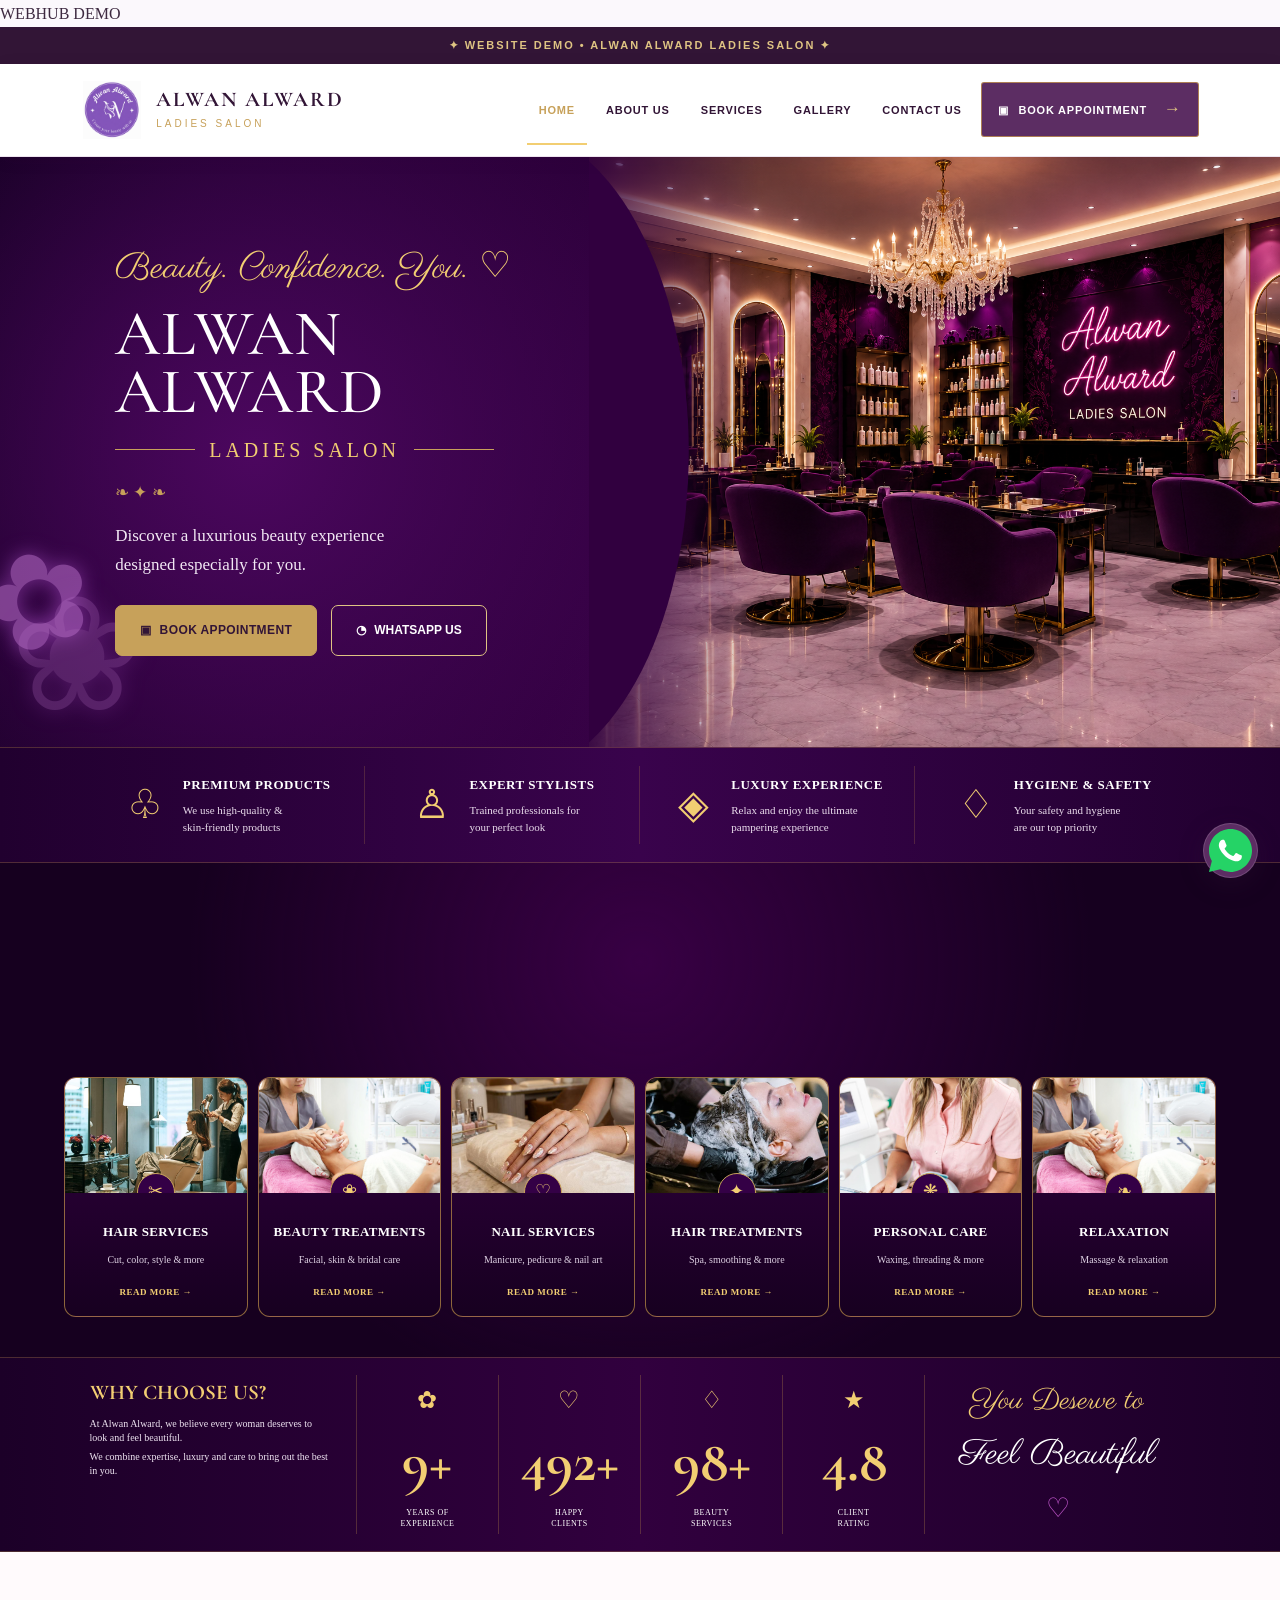
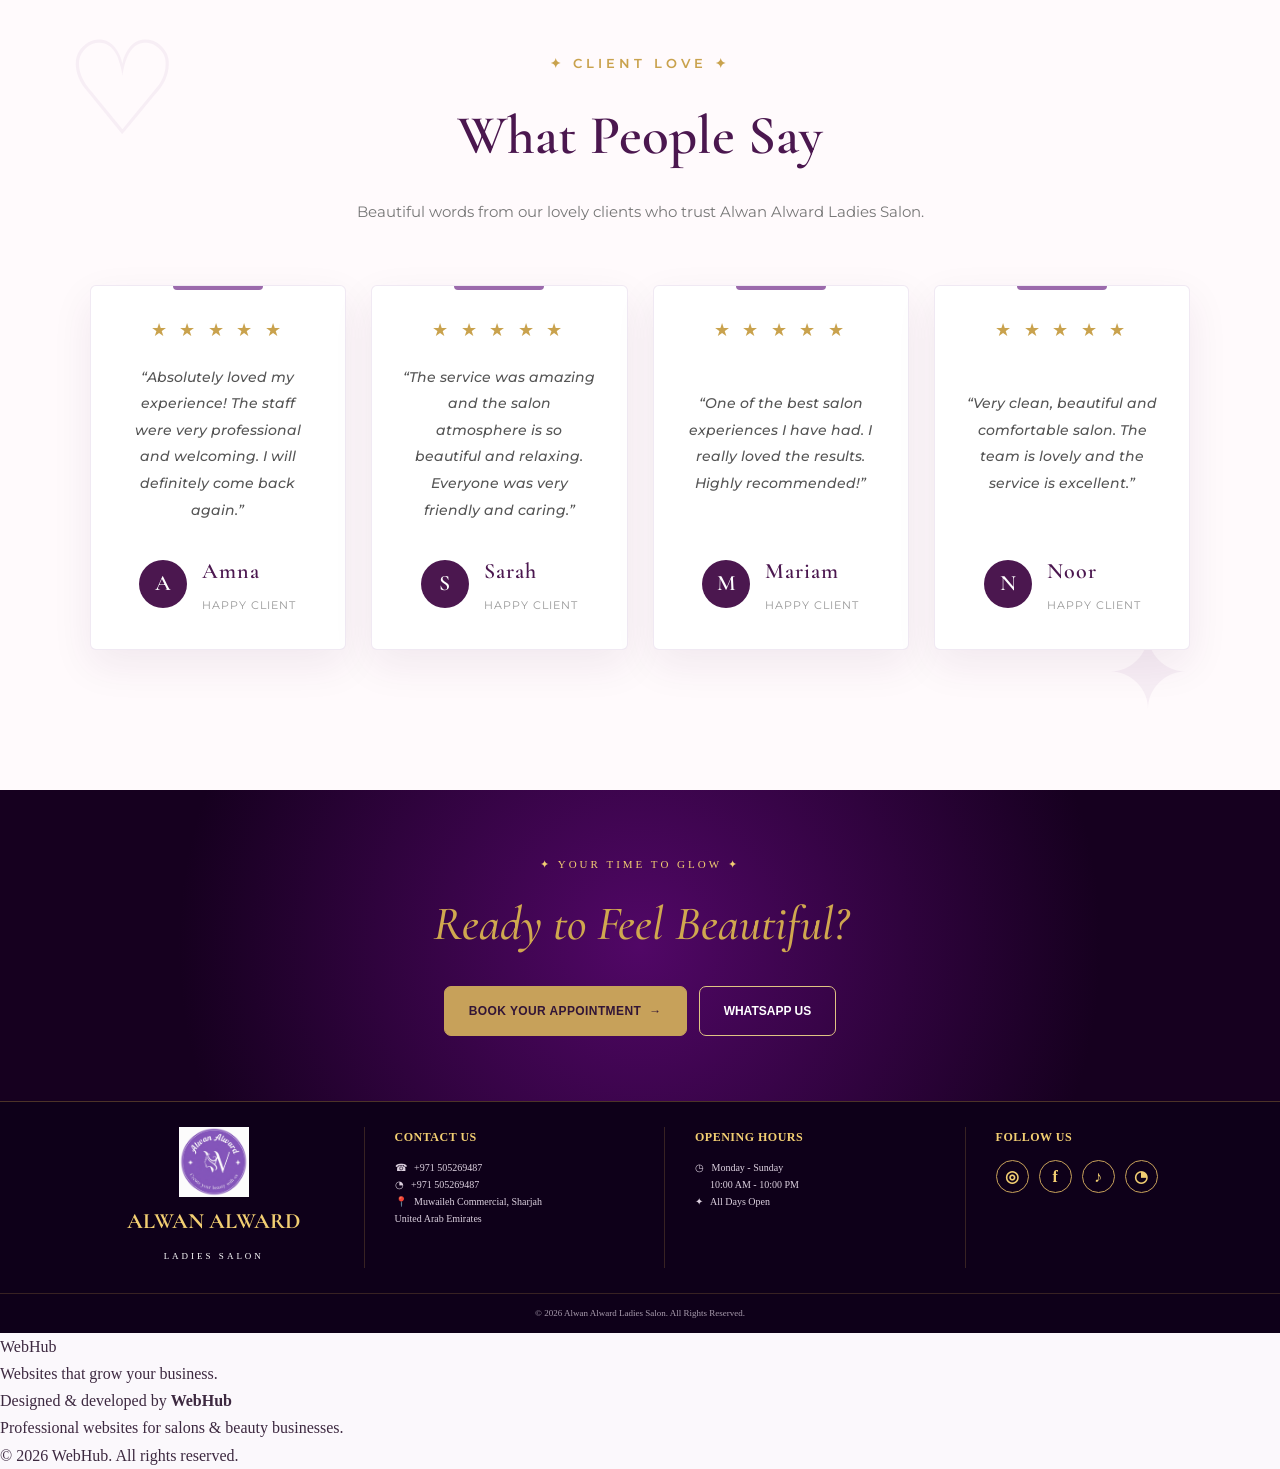
==== commit 66c057c3: "Update index.html" ====
--- a/index.html
+++ b/index.html
@@ -33,6 +33,10 @@
 
 <body>
 
+<!-- WEBHUB DEMO BADGE -->
+<div class="webhub-demo-badge">
+    WEBHUB DEMO
+</div>
 
 <!-- =====================================================
      DEMO BAR
@@ -1420,6 +1424,33 @@
 });
 
 </script>
+<!-- =====================================================
+     WEBHUB BRANDING
+===================================================== -->
+
+<footer class="webhub-footer">
+
+    <div class="webhub-logo">
+        Web<span>Hub</span>
+    </div>
+
+    <p class="webhub-tagline">
+        Websites that grow your business.
+    </p>
+
+    <p class="webhub-credit">
+        Designed & developed by <strong>WebHub</strong>
+    </p>
+
+    <p class="webhub-services">
+        Professional websites for salons & beauty businesses.
+    </p>
+
+    <div class="webhub-copyright">
+        © 2026 WebHub. All rights reserved.
+    </div>
+
+</footer>
 
 
 <!-- =====================================================
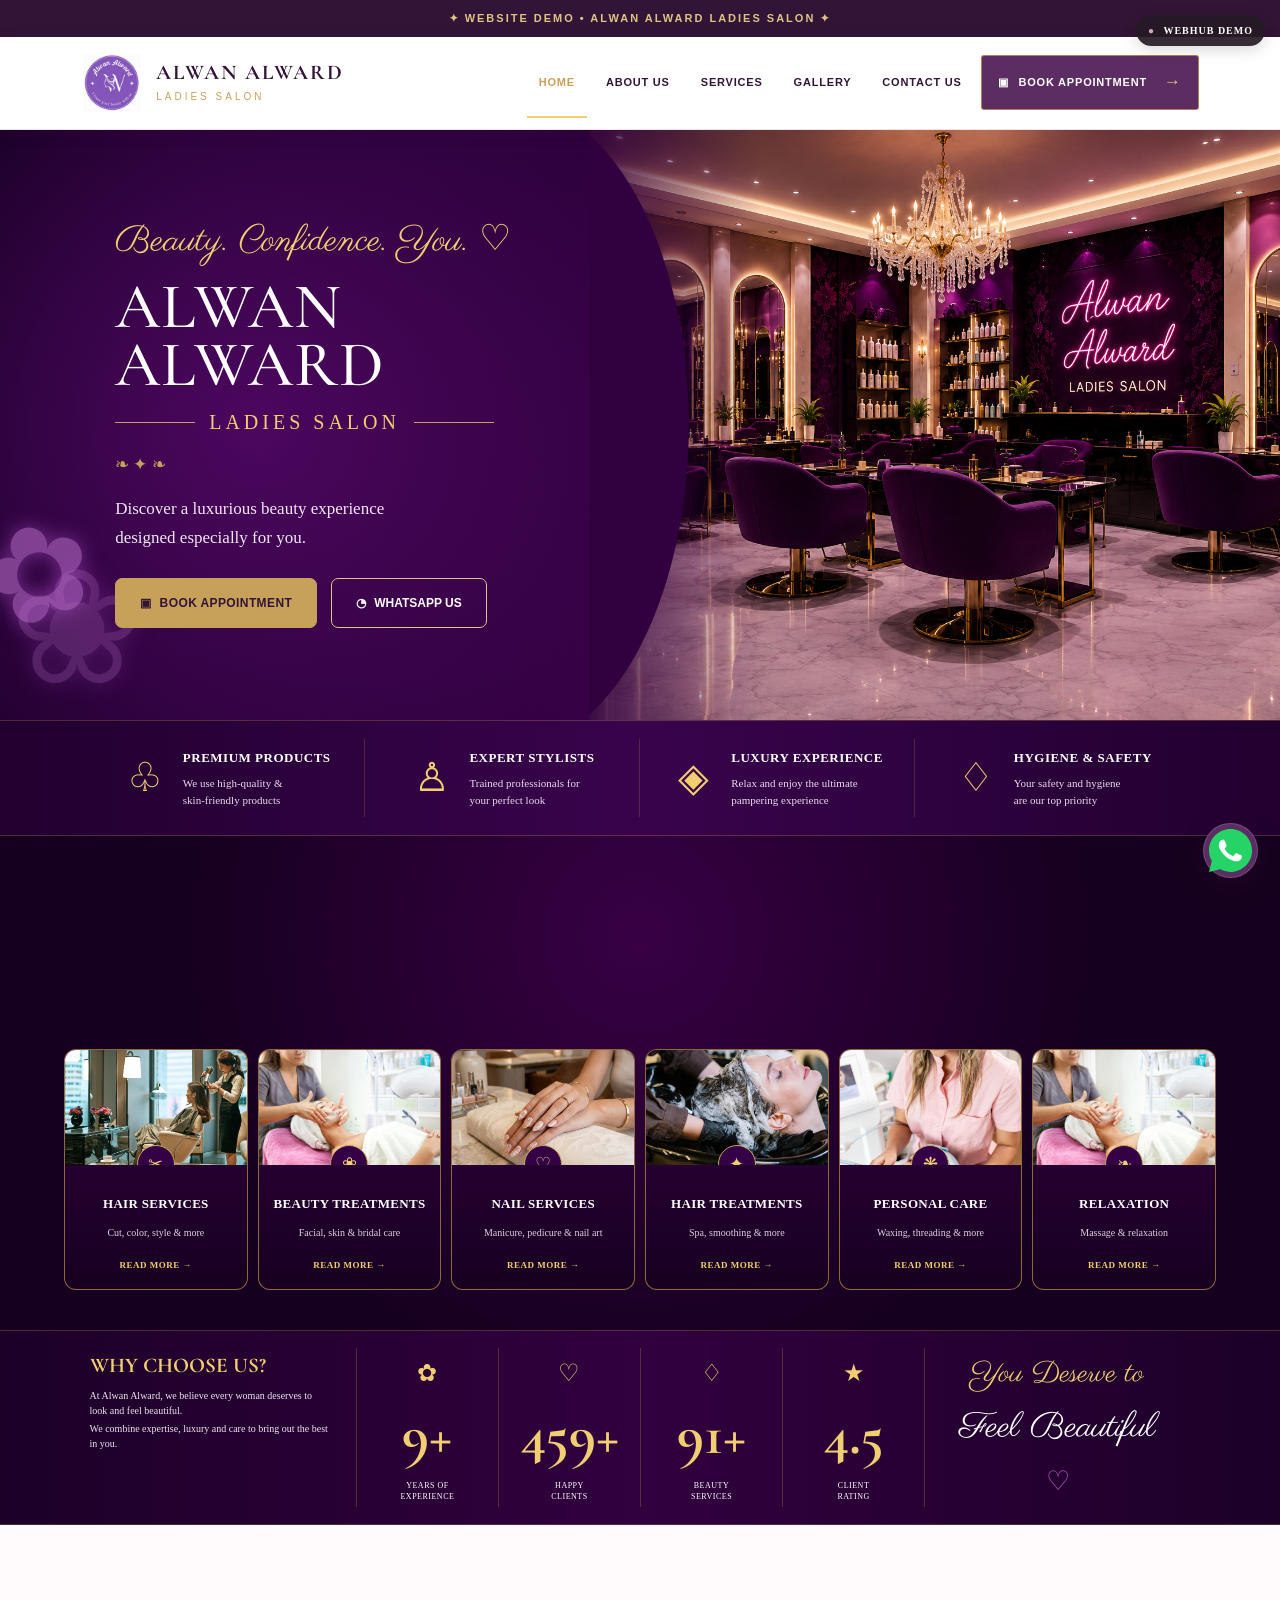
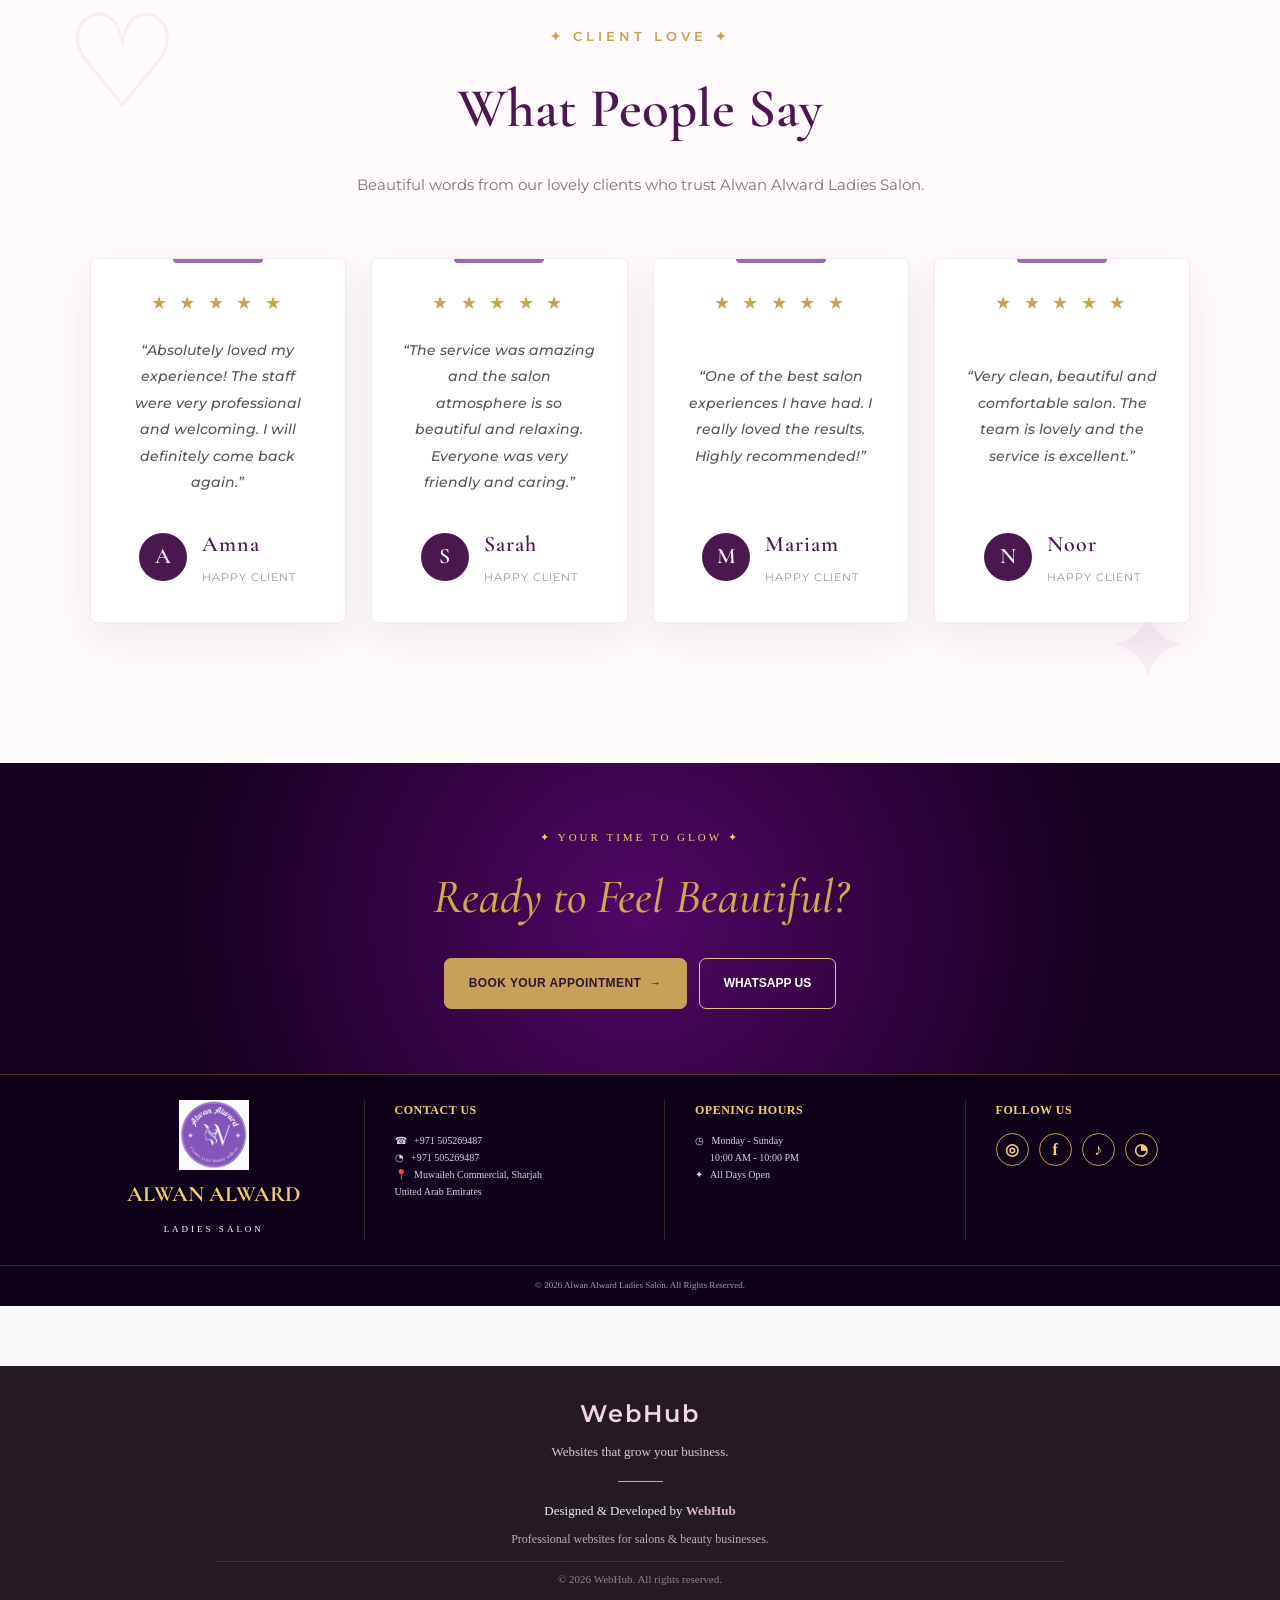
==== commit c5086a1a: "Update index.html" ====
--- a/index.html
+++ b/index.html
@@ -1424,34 +1424,40 @@
 });
 
 </script>
+ 
+
 <!-- =====================================================
-     WEBHUB BRANDING
+     WEBHUB DEVELOPER FOOTER
 ===================================================== -->
-
 <footer class="webhub-footer">
 
-    <div class="webhub-logo">
-        Web<span>Hub</span>
-    </div>
-
-    <p class="webhub-tagline">
-        Websites that grow your business.
-    </p>
-
-    <p class="webhub-credit">
-        Designed & developed by <strong>WebHub</strong>
-    </p>
-
-    <p class="webhub-services">
-        Professional websites for salons & beauty businesses.
-    </p>
-
-    <div class="webhub-copyright">
-        © 2026 WebHub. All rights reserved.
+    <div class="webhub-footer-content">
+
+        <div class="webhub-brand">
+            <h2>WebHub</h2>
+            <p>
+                Websites that grow your business.
+            </p>
+        </div>
+
+        <div class="webhub-divider"></div>
+
+        <p class="webhub-credit">
+            Designed & Developed by
+            <strong>WebHub</strong>
+        </p>
+
+        <p class="webhub-description">
+            Professional websites for salons & beauty businesses.
+        </p>
+
+        <p class="webhub-copyright">
+            © 2026 WebHub. All rights reserved.
+        </p>
+
     </div>
 
 </footer>
-
 
 <!-- =====================================================
      BODY / HTML CLOSING
--- a/style.css
+++ b/style.css
@@ -10040,16 +10040,308 @@
     }
 }
 
-
-
-
-
-
-
-
-
-
-
-
-
-
+/* =====================================================
+   SMALL WEBHUB FOOTER
+===================================================== */
+
+.webhub-footer {
+    margin-top: 45px;
+    padding: 18px 20px;
+    text-align: center;
+    background: #241b24;
+    color: white;
+}
+
+/* WEBHUB NAME */
+
+.webhub-logo {
+    font-size: 20px;
+    font-weight: 700;
+    letter-spacing: 1.5px;
+    margin-bottom: 5px;
+}
+
+.webhub-logo span {
+    color: #d9a6c1;
+}
+
+/* TAGLINE */
+
+.webhub-tagline {
+    margin: 0 0 8px;
+    color: #cfc3cb;
+    font-size: 11px;
+}
+
+/* CREDIT */
+
+.webhub-credit {
+    margin: 0 0 4px;
+    font-size: 11px;
+    color: #eee;
+}
+
+.webhub-credit strong {
+    color: #d9a6c1;
+}
+
+/* SERVICES */
+
+.webhub-services {
+    margin: 0;
+    color: #999;
+    font-size: 10px;
+}
+
+/* COPYRIGHT */
+
+.webhub-copyright {
+    margin-top: 10px;
+    padding-top: 8px;
+    border-top: 1px solid rgba(255,255,255,0.1);
+    color: #777;
+    font-size: 9px;
+}
+
+/* MOBILE */
+
+@media (max-width: 600px) {
+
+    .webhub-footer {
+        padding: 15px 12px;
+        margin-top: 35px;
+    }
+
+    .webhub-logo {
+        font-size: 18px;
+    }
+
+    .webhub-tagline {
+        font-size: 10px;
+    }
+
+    .webhub-credit {
+        font-size: 10px;
+    }
+
+    .webhub-services {
+        font-size: 9px;
+    }
+
+    .webhub-copyright {
+        font-size: 8px;
+    }
+}
+/* =====================================================
+   WEBHUB DEMO BADGE
+===================================================== */
+
+.webhub-demo-badge {
+    position: fixed;
+    top: 15px;
+    right: 15px;
+    z-index: 99999;
+
+    padding: 7px 12px;
+
+    background: rgba(36, 27, 36, 0.92);
+    color: #ffffff;
+
+    font-size: 10px;
+    font-weight: 700;
+
+    letter-spacing: 1px;
+
+    border-radius: 20px;
+
+    box-shadow: 0 4px 15px rgba(0, 0, 0, 0.15);
+}
+
+.webhub-demo-badge::before {
+    content: "●";
+    color: #d9a6c1;
+    margin-right: 5px;
+}
+
+@media (max-width: 600px) {
+
+    .webhub-demo-badge {
+        top: 10px;
+        right: 10px;
+        padding: 6px 9px;
+        font-size: 9px;
+    }
+}
+/* =====================================================
+   WEBHUB PROFESSIONAL FOOTER
+===================================================== */
+
+.webhub-footer {
+    background: #2d1b2f;
+    color: white;
+    padding: 45px 20px 25px;
+    text-align: center;
+    margin-top: 60px;
+}
+
+.webhub-footer-content {
+    max-width: 700px;
+    margin: auto;
+}
+
+.webhub-brand h2 {
+    margin: 0 0 8px;
+    font-size: 30px;
+    letter-spacing: 2px;
+    color: #f3d5e5;
+}
+
+.webhub-brand p {
+    margin: 0;
+    color: #ddd;
+    font-size: 14px;
+}
+
+.webhub-divider {
+    width: 60px;
+    height: 2px;
+    background: #c98aaa;
+    margin: 25px auto;
+}
+
+.webhub-credit {
+    margin: 0;
+    font-size: 15px;
+    color: #ddd;
+}
+
+.webhub-credit strong {
+    color: #f3d5e5;
+}
+
+.webhub-description {
+    margin: 10px 0;
+    font-size: 13px;
+    color: #bbb;
+}
+
+.webhub-copyright {
+    margin: 25px 0 0;
+    font-size: 12px;
+    color: #999;
+}
+
+
+/* MOBILE */
+
+@media (max-width: 600px) {
+
+    .webhub-footer {
+        padding: 35px 15px 22px;
+    }
+
+    .webhub-brand h2 {
+        font-size: 26px;
+    }
+
+    .webhub-credit {
+        font-size: 14px;
+    }
+
+}
+/* =====================================================
+   WEBHUB PROFESSIONAL DEVELOPER CREDIT
+===================================================== */
+
+.webhub-footer {
+    background: #241b22;
+    color: #ffffff;
+    padding: 28px 20px;
+    text-align: center;
+}
+
+.webhub-footer-content {
+    max-width: 850px;
+    margin: 0 auto;
+}
+
+.webhub-brand h2 {
+    margin: 0;
+    font-family: "Montserrat", sans-serif;
+    font-size: 24px;
+    font-weight: 600;
+    letter-spacing: 2px;
+}
+
+.webhub-brand p {
+    margin: 6px 0 18px;
+    color: #d8cbd2;
+    font-size: 13px;
+}
+
+.webhub-divider {
+    width: 45px;
+    height: 1px;
+    background: #c9a7b8;
+    margin: 0 auto 18px;
+}
+
+.webhub-credit {
+    margin: 0;
+    font-size: 13px;
+    color: #eee;
+}
+
+.webhub-credit strong {
+    color: #d8b5c7;
+    font-weight: 600;
+}
+
+.webhub-description {
+    margin: 7px 0;
+    font-size: 12px;
+    color: #b9adb4;
+}
+
+.webhub-copyright {
+    margin-top: 12px;
+    font-size: 11px;
+    color: #8f838a;
+}
+
+
+/* =====================================================
+   MOBILE
+===================================================== */
+
+@media (max-width: 600px) {
+
+    .webhub-footer {
+        padding: 24px 15px;
+    }
+
+    .webhub-brand h2 {
+        font-size: 21px;
+    }
+
+    .webhub-credit {
+        font-size: 12px;
+    }
+
+    .webhub-description {
+        font-size: 11px;
+    }
+
+}
+
+
+
+
+
+
+
+
+
+
+
+
